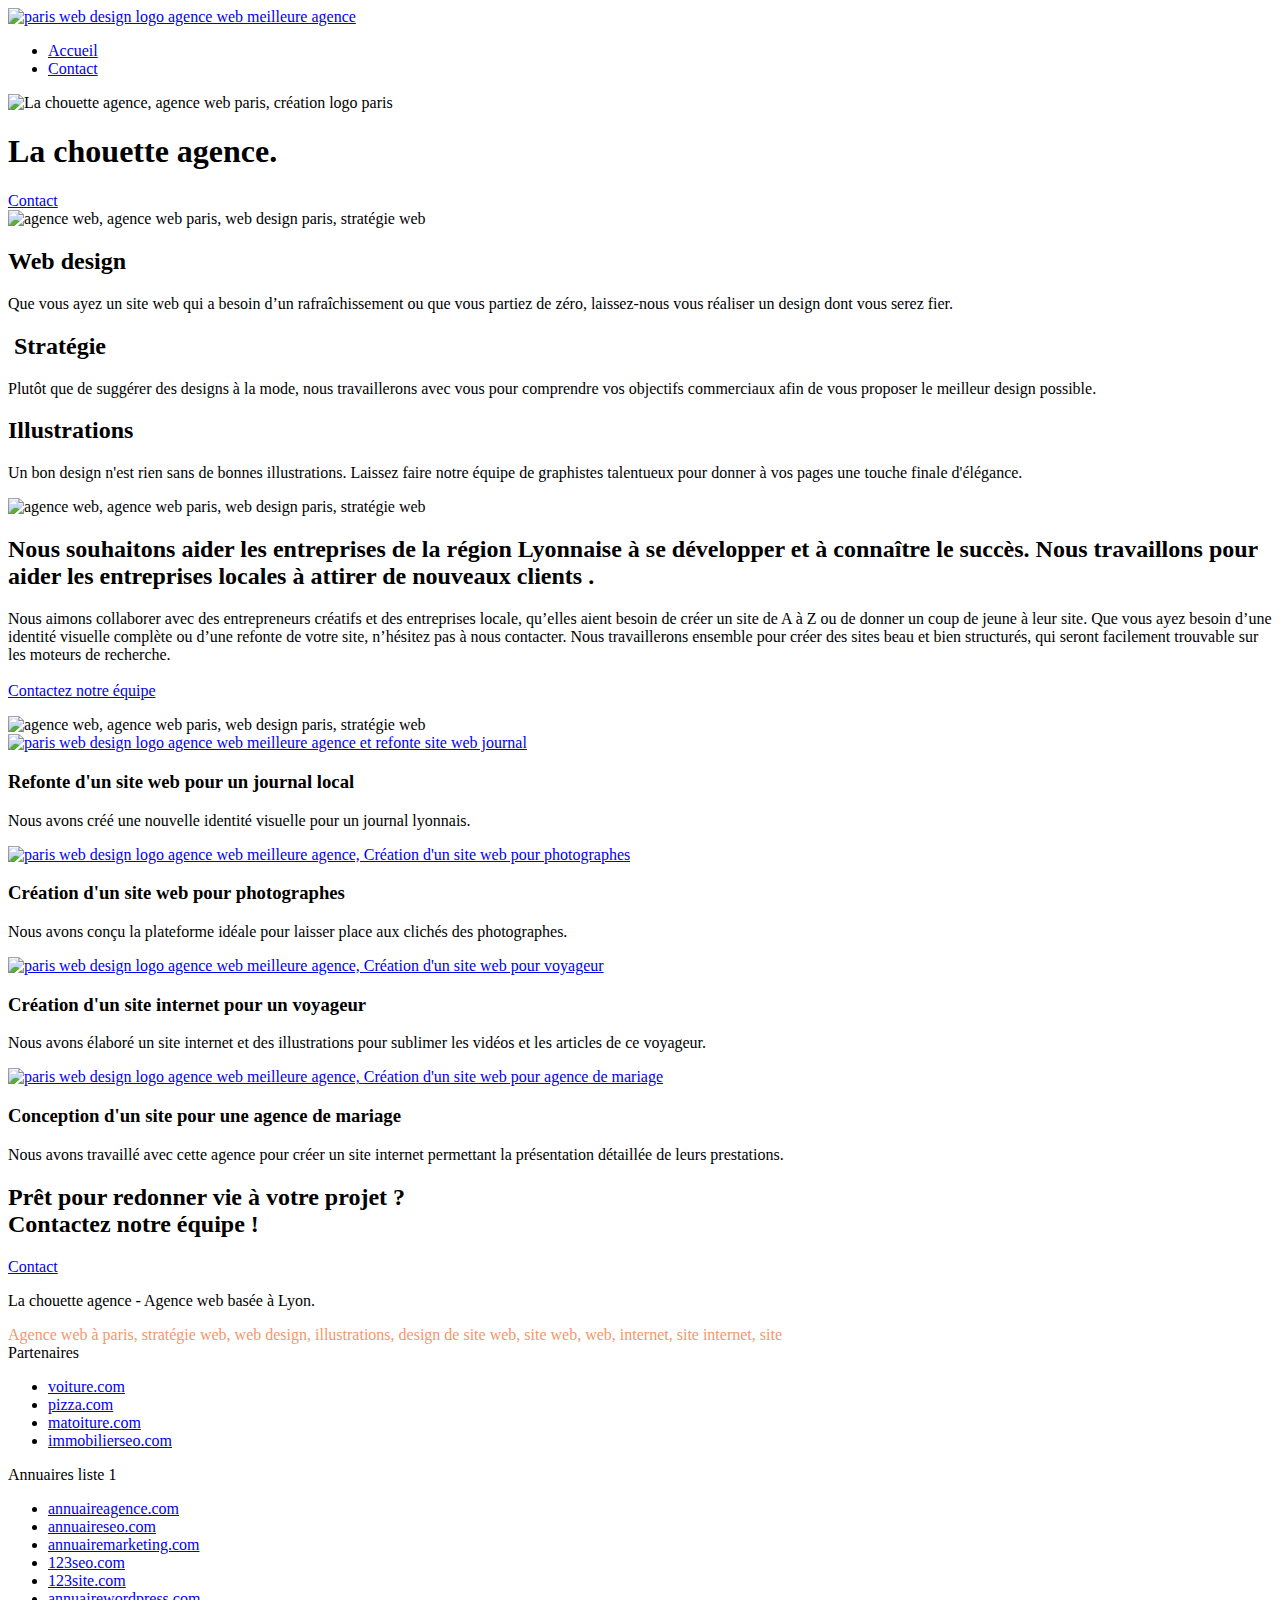
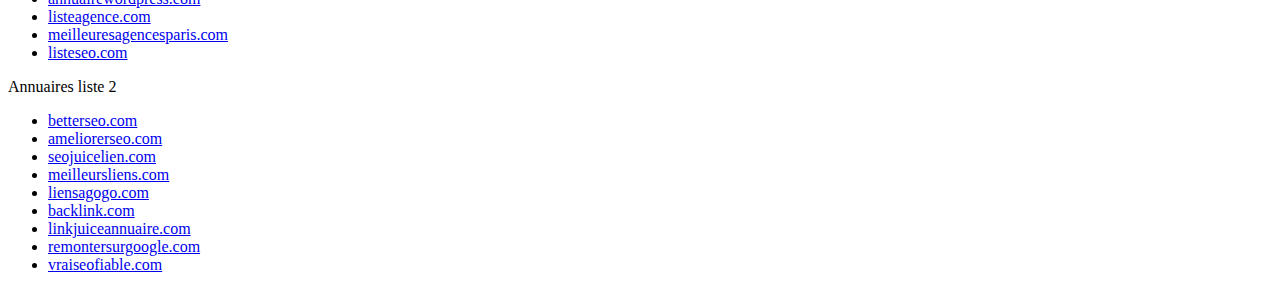
==== index.html @ d5a077a1 "script google anaytics" ====
<!doctype html>
<html lang="fr">
<head>
    <meta charset="utf-8">
	<meta name="keywords" content="seo, google, site web, site internet, agence design paris, agence design, agence design,agence design,agence design,agence design,agence design,agence design,agence design,agence design">
	<meta name="title" content="La chouette agence, le web design façon Lyonnaise">
	<meta name="description" content="Entreprises de la région Lyonnaise, nous vous aidons à vous développer et à connaître le succès.">
	<meta name="robots" content="index, follow">

	<meta name="viewport" content="width=device-width, initial-scale=1.0, viewport-fit=cover">
    <link rel="shortcut icon" type="image/png" href="favicon.jpg">
    
	<link rel="stylesheet" type="text/css" href="./css/bootstrap.css">
	<link rel="stylesheet" type="text/css" href="style.css">
	<link rel="stylesheet" type="text/css" href="./css/font-awesome.css">
	<link rel="stylesheet" type="text/css" href="./css/et-line.css">
	
    
	<script src="./js/jquery-2.1.0.js"></script>
	<script src="./js/bootstrap.js"></script>
	<script src="./js/blocs.js"></script>
	<script src="./js/jquery.touchSwipe.js" defer></script>
	<script src="./js/gmaps.js"></script>

    <title>La chouette agence !</title>

    
<!-- Analytics -->
 <!-- Global site tag (gtag.js) - Google Analytics -->
<script async src="https://www.googletagmanager.com/gtag/js?id=UA-168603801-2"></script>
<script>
  window.dataLayer = window.dataLayer || [];
  function gtag(){dataLayer.push(arguments);}
  gtag('js', new Date());

  gtag('config', 'UA-168603801-2');
</script>
<!-- Analytics END -->
    
</head>
<body>
<!-- Principal conteneur -->
<div class="page-container">
    
<!-- bloc-0 -->
<div class="bloc bgc-white l-bloc " id="bloc-0">
	<div class="container bloc-sm">

		<nav class="navbar row">
			<div class="navbar-header">
				
				<a class="navbar-brand" href="index.html"><img src="img/la-chouette-agence.png" alt="paris web design logo agence web meilleure agence" height="40" /></a>
				
			
			</div>
			<div class="collapse navbar-collapse navbar-1 special-dropdown-nav">
				<ul class="site-navigation nav navbar-nav">
					<li>
						<a href="index.html">Accueil</a>
					</li>
					
					<li>
						<a href="contact.html">Contact</a>
					</li>
				</ul>
			</div>
		</nav>
	</div>
</div>
<!-- bloc-0 END -->

<!-- bloc-1-presentation -->
<div class="bloc bgc-dark-slate-blue bg-banniere d-bloc bg-t-edge bloc-bg-texture texture-paper b-parallax" id="bloc-1-hero">
	<div class="container bloc-lg">
		<div class="row tight-width-whitespace">
			<div class="col-sm-12">
				<img src="img/logo.png" class="center-block image-resize-mode" width="100" alt="La chouette agence, agence web paris, création logo paris" />
				<h1 class="text-center hero-bloc-text tc-white ">
					La chouette agence.
				</h1>
				<div class="text-center">
					<a href="contact.html" class="btn btn-lg btn-clean btn-rd cta-hero btn-atomic-tangerine" id="cta-hero">Contact</a>
				</div>
			</div>
		</div>
	</div>
</div>
<!-- bloc-1-presentation END -->

<!-- bloc-2-services -->
<div class="bloc bgc-white l-bloc" id="bloc-2-services">
	<div class="container bloc-md">
		<div class="row">
			<div class="col-sm-12 text-center">
				<img alt="agence web, agence web paris, web design paris, stratégie web" src="img/title.png" />
			</div>
		</div>
		<div class="row voffset-lg med-width-whitespace">
			<div class="col-sm-4">
				<div class="text-center">
					<span class="et-icon-browser sm-shadow icon-dark-slate-blue icons icon-lg"></span>
				</div>
				<h2 class="mg-md text-center">
					Web design
				</h2>
				<p class="text-center ">
					Que vous ayez un site web qui a besoin d&rsquo;un rafraîchissement ou que vous partiez de zéro, laissez-nous vous réaliser un design dont vous serez fier.
				</p>
			</div>
			<div class="col-sm-4">
				<div class="text-center">
					<span class="et-icon-presentation sm-shadow icon-dark-slate-blue icons icon-lg"></span>
				</div>
				<h2 class="mg-md text-center">
					&nbsp;Stratégie
				</h2>
				<p class="text-center ">
					Plutôt que de suggérer des designs à la mode, nous travaillerons avec vous pour comprendre vos objectifs commerciaux afin de vous proposer le meilleur design possible.<br>
				</p>
			</div>
			<div class="col-sm-4">
				<div class="text-center">
					<span class="et-icon-edit sm-shadow icon-dark-slate-blue icons icon-lg"></span>
				</div>
				<h2 class="mg-md text-center">
					Illustrations
				</h2>
				<p class="text-center ">
					Un bon design n'est rien sans de bonnes illustrations. Laissez faire notre équipe de graphistes talentueux pour donner à vos pages une touche finale d'élégance.
				</p>
			</div>
		</div>
		<div class="row voffset-lg voffset">
			<div class="col-xs-12 col-md-8 col-md-offset-2 text-center">
				<img alt="agence web, agence web paris, web design paris, stratégie web" src="img/citation.png" />

			</div>
		</div>
	</div>
</div>
<!-- bloc-2-services END -->

<!-- bloc-3-what-i-do -->
<div class="bloc tc-white bgc-atomic-tangerine bg-presentation d-bloc bloc-bg-texture texture-paper b-parallax" id="bloc-3-what-i-do">
	<div class="container bloc-lg">
		<div class="row tight-width-whitespace black-background">
			<div class="col-sm-12">
				<h2 class="mg-md text-center tc-white">
					Nous souhaitons aider les entreprises de la région Lyonnaise à se développer et à connaître le succès. Nous travaillons pour aider les entreprises locales à attirer de nouveaux clients .<br>
				</h2>
				<p class="text-center white">
					Nous aimons collaborer avec des entrepreneurs créatifs et des entreprises locale, qu’elles aient besoin de créer un site de A à Z ou de donner un coup de jeune à leur site. Que vous ayez besoin d’une identité visuelle complète ou d’une refonte de votre site, n’hésitez pas à nous contacter. Nous travaillerons ensemble pour créer des sites beau et bien structurés, qui seront facilement trouvable sur les moteurs de recherche. <br><br><a class="ltc-white bold-link" href="contact.html">Contactez notre équipe</a><br>
				</p>
			</div>
		</div>
	</div>
</div>
<!-- bloc-3-what-i-do END -->

<!-- bloc-4-portfolio -->
<div class="bloc bgc-white bg-lines-h2-bg bg-repeat l-bloc" id="bloc-4-portfolio">
	<div class="container bloc-lg">
		<div class="row">
			<div class="col-sm-12 text-center">
				<img alt="agence web, agence web paris, web design paris, stratégie web" src="img/title2.png" />
			</div>
		</div>
		<div class="row tight-width-whitespace portfolio-row">
			<div class="col-sm-6">
				<a href="#" data-lightbox="img/1.jpg" data-gallery-id="gallery-1" data-caption="Refonte d'un site web pour un journal local" data-frame="snapshot-lb"><img src="img/1.jpg" alt="paris web design logo agence web meilleure agence et refonte site web journal" class="img-responsive portfolio-thumb" /></a>
				<h3 class="mg-md text-center">
					Refonte d'un site web pour un journal local
				</h3>
				<p class="text-center">
					Nous avons créé une nouvelle identité visuelle pour un journal lyonnais.
				</p>
			</div>
			<div class="col-sm-6">
				<a href="#" data-lightbox="img/2.jpg" data-gallery-id="gallery-1" data-caption="Création d'un site web pour photographes" data-frame="snapshot-lb"><img src="img/2.jpg" class="img-responsive portfolio-thumb" alt="paris web design logo agence web meilleure agence, Création d'un site web pour photographes" /></a>
				<h3 class="mg-md text-center">
					Création d'un site web pour photographes
				</h3>
				<p class="text-center">
					Nous avons conçu la plateforme idéale pour laisser place aux clichés des photographes.
				</p>
			</div>
		</div>
		<div class="row tight-width-whitespace portfolio-row">
			<div class="col-sm-6">
				<a href="#" data-lightbox="img/3.bmp" data-gallery-id="gallery-1" data-caption="Création d'un site internet pour un voyageur" data-frame="snapshot-lb"><img src="img/3.bmp" class="img-responsive portfolio-thumb" alt="paris web design logo agence web meilleure agence, Création d'un site web pour voyageur"/></a>
				<h3 class="mg-md text-center">
					Création d'un site internet pour un voyageur
				</h3>
				<p class="text-center">
					Nous avons élaboré un site internet et des illustrations pour sublimer les vidéos et les articles de ce voyageur.
				</p>
			</div>
			<div class="col-sm-6">
				<a href="#" data-lightbox="img/4.bmp" data-gallery-id="gallery-1" data-caption="Conception d'un site pour une agence de mariage" data-frame="snapshot-lb"><img src="img/4.bmp" class="img-responsive portfolio-thumb" alt="paris web design logo agence web meilleure agence, Création d'un site web pour agence de mariage" /></a>
				<h3 class="mg-md text-center">
					Conception d'un site pour une agence de mariage
				</h3>
				<p class="text-center">
					Nous avons travaillé avec cette agence pour créer un site internet permettant la présentation détaillée de leurs prestations.
				</p>
			</div>
		</div>
	</div>
</div>
<!-- bloc-4-portfolio END -->

<!-- bloc-5-cta -->
<div class="bloc bgc-dark-slate-blue bg-banniere d-bloc bloc-bg-texture texture-paper" id="bloc-5-cta">
	<div class="container bloc-lg">
		<div class="row">
			<h2 class="mg-md text-center tc-white">
				Prêt pour redonner vie à votre projet ?<br>Contactez notre équipe !
			</h2>
			<div class="col-sm-12 text-center">
				<a href="contact.html" class="btn btn-atomic-tangerine btn-clean btn-rd btn-lg cta-hero">Contact</a>
			</div>
		</div>
	</div>
</div>
<!-- bloc-5-cta END -->

<!-- Footer - bloc-8 -->
<div class="bloc bgc-atomic-tangerine d-bloc" id="bloc-8">
	<div class="container bloc-sm">
		<div class="row">
			<div class="col-sm-12">
				<p class="text-center white">
					La chouette agence - Agence web basée à Lyon.<br>
				</p>
				<div class="row row-no-gutters social">
					<div class="col-sm-3">
						<div class="text-center">
							<a class="social" href="https://twitter.com/"><span class="fa fa-twitter icon-md"></span></a>
						</div>
					</div>
					<div class="col-sm-3">
						<div class="text-center">
							<a class="social" href="https://www.facebook.com/"><span class="fa fa-facebook icon-md"></span></a>
						</div>
					</div>
					<div class="col-sm-3">
						<div class="text-center">
							<a class="social" href="https://dribbble.com/"><span class="fa fa-dribbble icon-md"></span></a>
						</div>
					</div>
					<div class="col-sm-3">
						<div class="text-center">
							<a class="social" href="https://www.instagram.com/?hl=fr"><span class="fa fa-instagram icon-md"></span></a>
						</div>
					</div>
					<div class="keywords" style="color:#F3976C;">Agence web à paris, stratégie web, web design, illustrations, design de site web, site web, web, internet, site internet, site</div>
				</div>
				<div class="row">
					<div class="col-sm-4">
						Partenaires
							<ul>
								<li><a href="voiture.com">voiture.com</a></li>
								<li><a href="pizza.com">pizza.com</a></li>
								<li><a href="matoiture.com">matoiture.com</a></li>
								<li><a href="immobilierseo.com">immobilierseo.com</a></li>
							</ul>		
					</div>
					<div class="col-sm-4">
						Annuaires liste 1
						<ul>
							<li><a href="annuaireagence.com">annuaireagence.com</a></li>
							<li><a href="annuaireseo.com">annuaireseo.com</a></li>
							<li><a href="annuairemarketing.com">annuairemarketing.com</a></li>
							<li><a href="123seoture.com">123seo.com</a></li>
							<li><a href="123site.com">123site.com</a></li>
							<li><a href="annuairewordpress.com">annuairewordpress.com</a></li>
							<li><a href="listeagence.com">listeagence.com</a></li>
							<li><a href="meilleuresagencesparis.com">meilleuresagencesparis.com</a></li>
							<li><a href="listeseo.com">listeseo.com</a></li>
						</ul>
					</div>
					<div class="col-sm-4">
						Annuaires liste 2
						<ul>
							<li><a href="betterseo.com">betterseo.com</a></li>
							<li><a href="ameliorerseo.com">ameliorerseo.com</a></li>
							<li><a href="seojuicelien.com">seojuicelien.com</a></li>
							<li><a href="meilleursliens.com">meilleursliens.com</a></li>
							<li><a href="liensagogo.com">liensagogo.com</a></li>
							<li><a href="backlink.com">backlink.com</a></li>
							<li><a href="linkjuiceannuaire.com">linkjuiceannuaire.com</a></li>
							<li><a href="remontersurgoogle.com">remontersurgoogle.com</a></li>
							<li><a href="vraiseofiable.com">vraiseofiable.com</a></li>
						</ul>
					</div>
				</div>
			</div>
		</div>
	</div>
</div>
<!-- Footer - bloc-8 END -->

</div>
<!-- Principal conteneur END -->
    

</body>
</html>
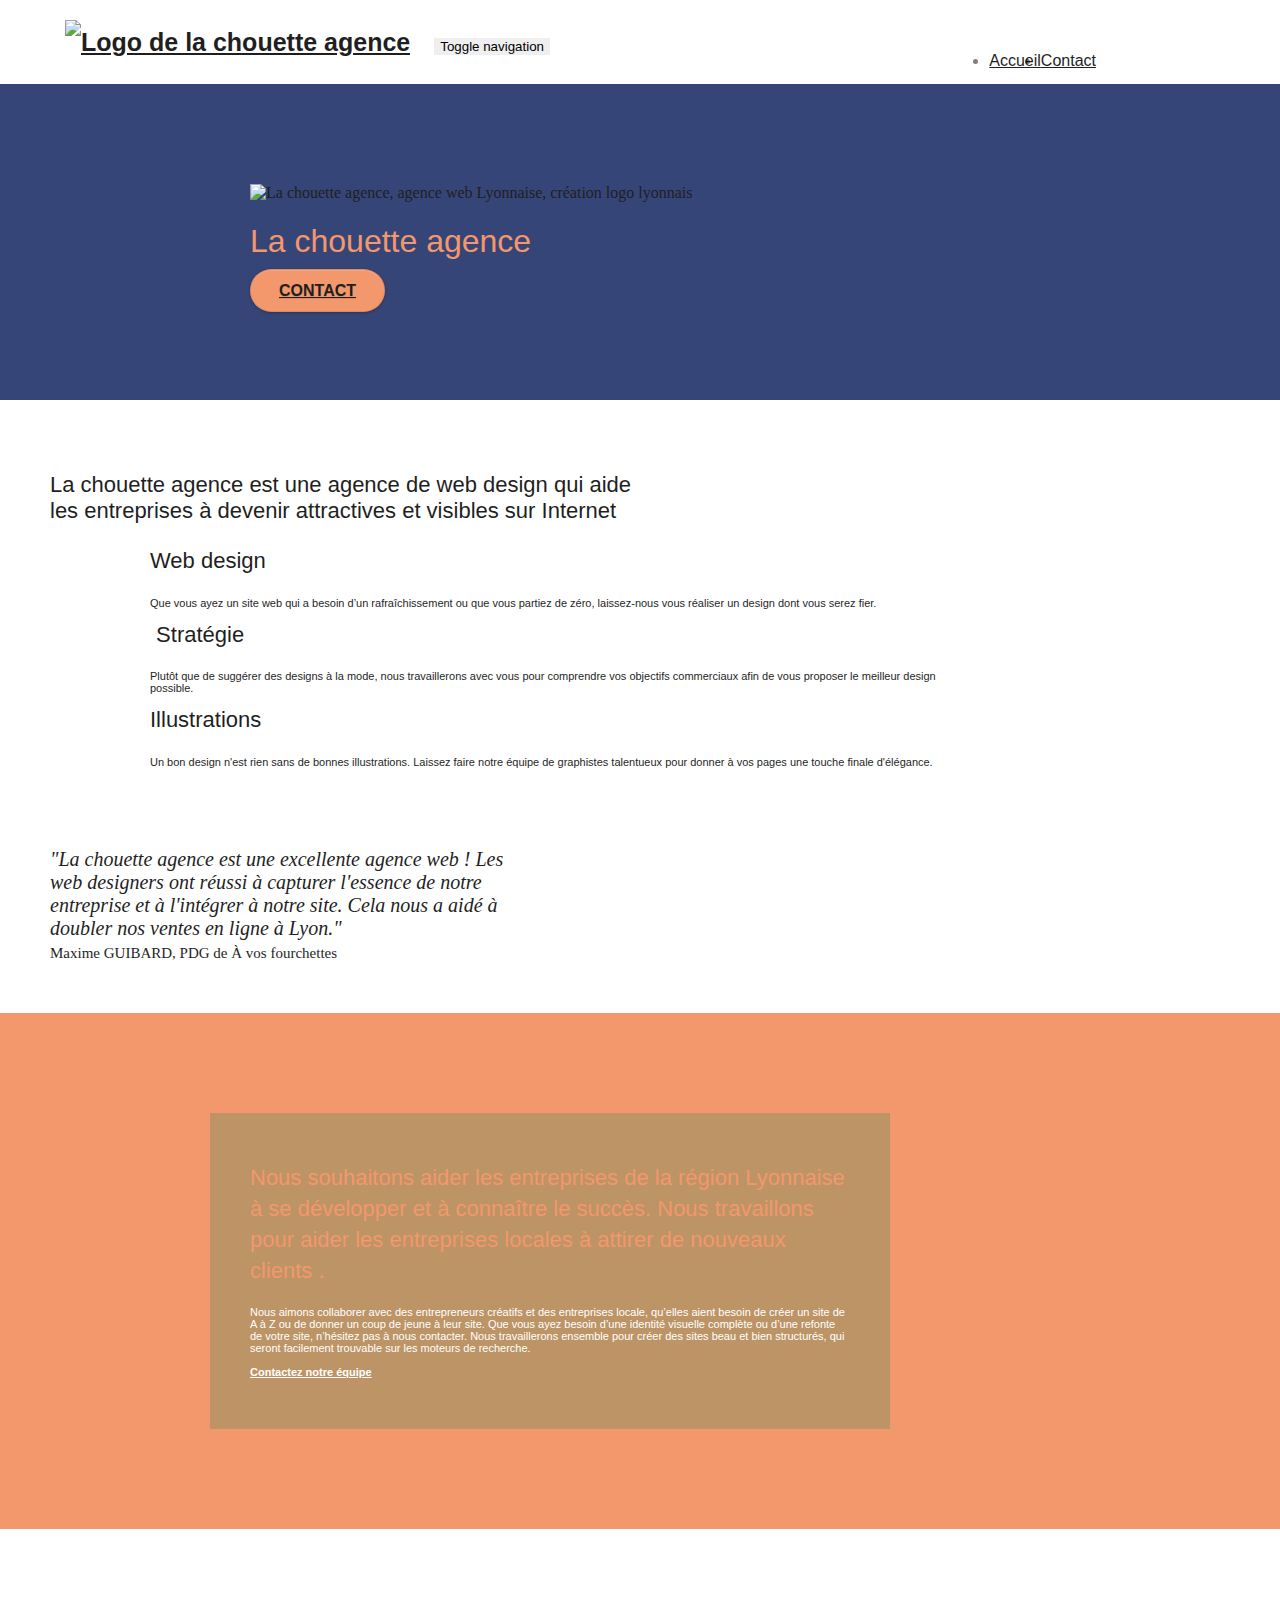
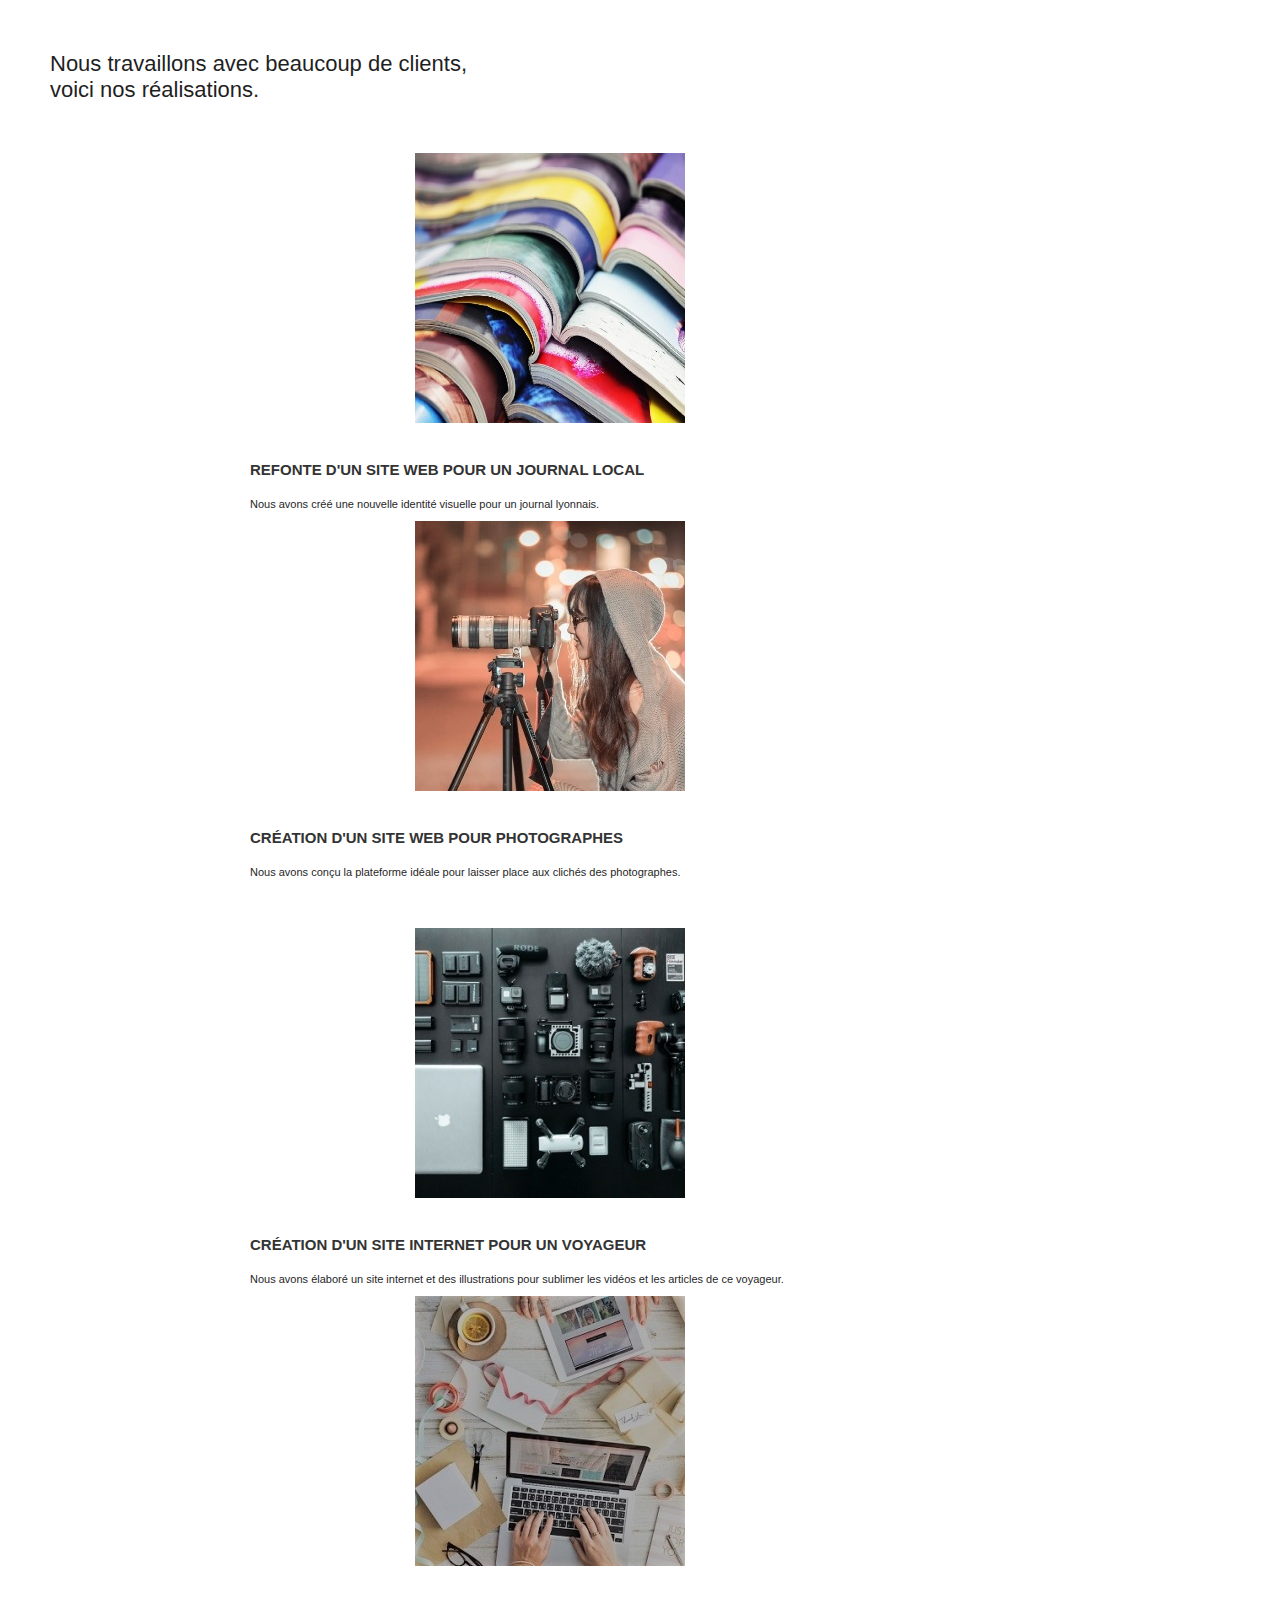
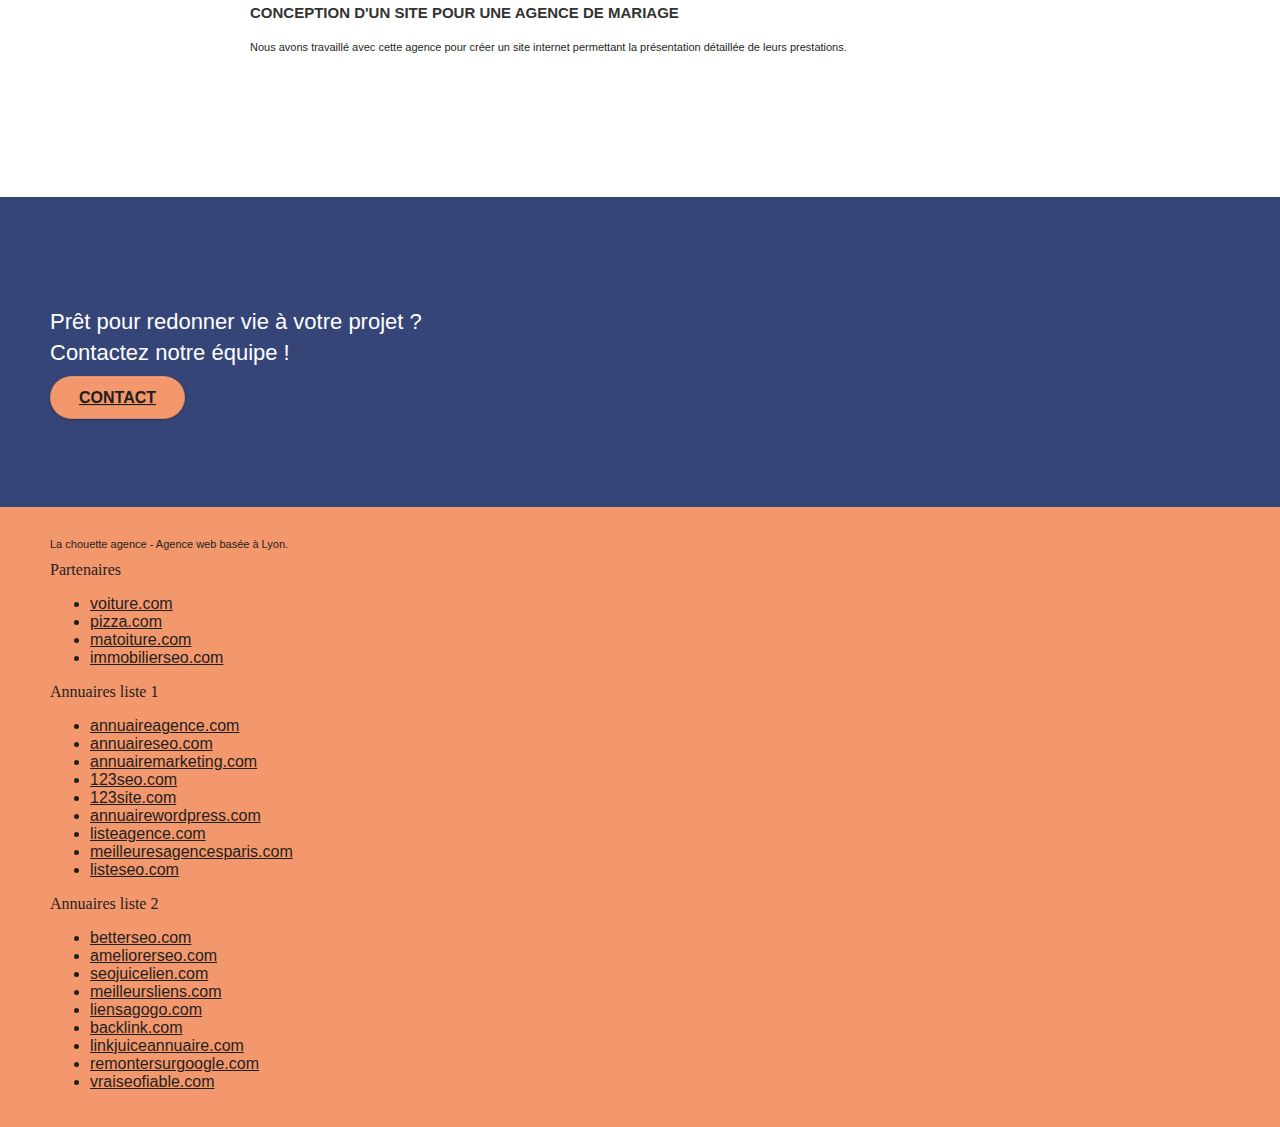
==== commit 2a413e1a: "img-error validator" ====
--- a/index.html
+++ b/index.html
@@ -6,7 +6,6 @@
 	<meta name="title" content="La chouette agence, le web design façon Lyonnaise">
 	<meta name="description" content="Entreprises de la région Lyonnaise, nous vous aidons à vous développer et à connaître le succès.">
 	<meta name="robots" content="index, follow">
-
 	<meta name="viewport" content="width=device-width, initial-scale=1.0, viewport-fit=cover">
     <link rel="shortcut icon" type="image/png" href="favicon.jpg">
     
@@ -15,14 +14,7 @@
 	<link rel="stylesheet" type="text/css" href="./css/font-awesome.css">
 	<link rel="stylesheet" type="text/css" href="./css/et-line.css">
 	
-    
-	<script src="./js/jquery-2.1.0.js"></script>
-	<script src="./js/bootstrap.js"></script>
-	<script src="./js/blocs.js"></script>
-	<script src="./js/jquery.touchSwipe.js" defer></script>
-	<script src="./js/gmaps.js"></script>
-
-    <title>La chouette agence !</title>
+	<title>La chouette agence !</title>
 
     
 <!-- Analytics -->
@@ -49,9 +41,11 @@
 		<nav class="navbar row">
 			<div class="navbar-header">
 				
-				<a class="navbar-brand" href="index.html"><img src="img/la-chouette-agence.png" alt="paris web design logo agence web meilleure agence" height="40" /></a>
+				<a class="navbar-brand" href="index.html"><img src="img/la-chouette-agence.png" alt="Logo de la chouette agence" height="40" /></a>
 				
-			
+				<button id="nav-toggle" type="button" class="ui-navbar-toggle navbar-toggle" data-toggle="collapse" data-target=".navbar-1">
+					<span class="sr-only">Toggle navigation</span><span class="icon-bar"></span><span class="icon-bar"></span><span class="icon-bar"></span>
+				</button>
 			</div>
 			<div class="collapse navbar-collapse navbar-1 special-dropdown-nav">
 				<ul class="site-navigation nav navbar-nav">
@@ -74,9 +68,9 @@
 	<div class="container bloc-lg">
 		<div class="row tight-width-whitespace">
 			<div class="col-sm-12">
-				<img src="img/logo.png" class="center-block image-resize-mode" width="100" alt="La chouette agence, agence web paris, création logo paris" />
+				<img src="img/logo.png" class="center-block image-resize-mode" width="100" alt="La chouette agence, agence web Lyonnaise, création logo lyonnais" />
 				<h1 class="text-center hero-bloc-text tc-white ">
-					La chouette agence.
+					La chouette agence
 				</h1>
 				<div class="text-center">
 					<a href="contact.html" class="btn btn-lg btn-clean btn-rd cta-hero btn-atomic-tangerine" id="cta-hero">Contact</a>
@@ -92,7 +86,7 @@
 	<div class="container bloc-md">
 		<div class="row">
 			<div class="col-sm-12 text-center">
-				<img alt="agence web, agence web paris, web design paris, stratégie web" src="img/title.png" />
+				<p id="first-paragraph">La chouette agence est une agence de web design qui aide<br> les entreprises à devenir attractives et visibles sur Internet</p>
 			</div>
 		</div>
 		<div class="row voffset-lg med-width-whitespace">
@@ -132,8 +126,7 @@
 		</div>
 		<div class="row voffset-lg voffset">
 			<div class="col-xs-12 col-md-8 col-md-offset-2 text-center">
-				<img alt="agence web, agence web paris, web design paris, stratégie web" src="img/citation.png" />
-
+				<cite>"La chouette agence est une excellente agence web ! Les<br>web designers ont réussi à capturer l'essence de notre<br>entreprise et à l'intégrer à notre site. Cela nous a aidé à<br>doubler nos ventes en ligne à Lyon."<br><span id="client">Maxime GUIBARD, PDG de À vos fourchettes</span></cite>
 			</div>
 		</div>
 	</div>
@@ -162,12 +155,12 @@
 	<div class="container bloc-lg">
 		<div class="row">
 			<div class="col-sm-12 text-center">
-				<img alt="agence web, agence web paris, web design paris, stratégie web" src="img/title2.png" />
+				<p id="portfolio-title">Nous travaillons avec beaucoup de clients,<br>voici nos réalisations.</p>
 			</div>
 		</div>
 		<div class="row tight-width-whitespace portfolio-row">
 			<div class="col-sm-6">
-				<a href="#" data-lightbox="img/1.jpg" data-gallery-id="gallery-1" data-caption="Refonte d'un site web pour un journal local" data-frame="snapshot-lb"><img src="img/1.jpg" alt="paris web design logo agence web meilleure agence et refonte site web journal" class="img-responsive portfolio-thumb" /></a>
+				<a href="#" data-lightbox="img/1.jpg" data-gallery-id="gallery-1" data-caption="Refonte d'un site web pour un journal local" data-frame="snapshot-lb"><img src="img/1.jpg" alt="Lyon web design, logo, agence web, meilleure agence et refonte site web journal" class="img-responsive portfolio-thumb" /></a>
 				<h3 class="mg-md text-center">
 					Refonte d'un site web pour un journal local
 				</h3>
@@ -176,7 +169,7 @@
 				</p>
 			</div>
 			<div class="col-sm-6">
-				<a href="#" data-lightbox="img/2.jpg" data-gallery-id="gallery-1" data-caption="Création d'un site web pour photographes" data-frame="snapshot-lb"><img src="img/2.jpg" class="img-responsive portfolio-thumb" alt="paris web design logo agence web meilleure agence, Création d'un site web pour photographes" /></a>
+				<a href="#" data-lightbox="img/2.jpg" data-gallery-id="gallery-1" data-caption="Création d'un site web pour photographes" data-frame="snapshot-lb"><img src="img/2.jpg" class="img-responsive portfolio-thumb" alt="Lyon web design, logo, agence web, meilleure agence, Création d'un site web pour photographes" /></a>
 				<h3 class="mg-md text-center">
 					Création d'un site web pour photographes
 				</h3>
@@ -187,7 +180,7 @@
 		</div>
 		<div class="row tight-width-whitespace portfolio-row">
 			<div class="col-sm-6">
-				<a href="#" data-lightbox="img/3.bmp" data-gallery-id="gallery-1" data-caption="Création d'un site internet pour un voyageur" data-frame="snapshot-lb"><img src="img/3.bmp" class="img-responsive portfolio-thumb" alt="paris web design logo agence web meilleure agence, Création d'un site web pour voyageur"/></a>
+				<a href="#" data-lightbox="img/3.jpg" data-gallery-id="gallery-1" data-caption="Création d'un site internet pour un voyageur" data-frame="snapshot-lb"><img src="img/3.jpg" class="img-responsive portfolio-thumb" alt="Lyon web design, logo, agence web, meilleure agence, Création d'un site web pour voyageur"/></a>
 				<h3 class="mg-md text-center">
 					Création d'un site internet pour un voyageur
 				</h3>
@@ -196,7 +189,7 @@
 				</p>
 			</div>
 			<div class="col-sm-6">
-				<a href="#" data-lightbox="img/4.bmp" data-gallery-id="gallery-1" data-caption="Conception d'un site pour une agence de mariage" data-frame="snapshot-lb"><img src="img/4.bmp" class="img-responsive portfolio-thumb" alt="paris web design logo agence web meilleure agence, Création d'un site web pour agence de mariage" /></a>
+				<a href="#" data-lightbox="img/4.jpg" data-gallery-id="gallery-1" data-caption="Conception d'un site pour une agence de mariage" data-frame="snapshot-lb"><img src="img/4.jpg" class="img-responsive portfolio-thumb" alt="Lyon web design, logo, agence web, meilleure agence, Création d'un site web pour agence de mariage" /></a>
 				<h3 class="mg-md text-center">
 					Conception d'un site pour une agence de mariage
 				</h3>
@@ -213,7 +206,7 @@
 <div class="bloc bgc-dark-slate-blue bg-banniere d-bloc bloc-bg-texture texture-paper" id="bloc-5-cta">
 	<div class="container bloc-lg">
 		<div class="row">
-			<h2 class="mg-md text-center tc-white">
+			<h2 class="mg-md text-center ltc-white">
 				Prêt pour redonner vie à votre projet ?<br>Contactez notre équipe !
 			</h2>
 			<div class="col-sm-12 text-center">
@@ -229,7 +222,7 @@
 	<div class="container bloc-sm">
 		<div class="row">
 			<div class="col-sm-12">
-				<p class="text-center white">
+				<p class="text-center grey">
 					La chouette agence - Agence web basée à Lyon.<br>
 				</p>
 				<div class="row row-no-gutters social">
@@ -253,7 +246,7 @@
 							<a class="social" href="https://www.instagram.com/?hl=fr"><span class="fa fa-instagram icon-md"></span></a>
 						</div>
 					</div>
-					<div class="keywords" style="color:#F3976C;">Agence web à paris, stratégie web, web design, illustrations, design de site web, site web, web, internet, site internet, site</div>
+					
 				</div>
 				<div class="row">
 					<div class="col-sm-4">
@@ -302,7 +295,12 @@
 
 </div>
 <!-- Principal conteneur END -->
-    
+ 
+<script src="./js/jquery-2.1.0.min.js"></script>
+<script src="./js/bootstrap.min.js"></script>
+<script src="./js/blocs.min.js"></script>
+<script src="./js/jquery.touchSwipe.min.js" defer></script>
+<script src="./js/gmaps.min.js"></script>
 
 </body>
 </html>
--- a/style.css
+++ b/style.css
@@ -0,0 +1,1061 @@
+body {
+    margin: 0;
+    padding: 0;
+    background: #FFF;
+    overflow-x: hidden;
+    -webkit-font-smoothing: antialiased;
+    -moz-osx-font-smoothing: grayscale;
+}
+
+a,
+button {
+    transition: all .3s ease-in-out;
+    outline: none!important;
+}
+
+a:hover {
+    text-decoration: none;
+    cursor: pointer;
+}
+
+#page-loading-blocs-notifaction {
+    position: fixed;
+    top: 0;
+    bottom: 0;
+    width: 100%;
+    z-index: 100000;
+    background: #FFFFFF url("img/pageload-spinner.gif") no-repeat center center;
+}
+
+.bloc {
+    width: 100%;
+    clear: both;
+    background: 50% 50% no-repeat;
+    padding: 0 50px;
+    -webkit-background-size: cover;
+    -moz-background-size: cover;
+    -o-background-size: cover;
+    background-size: cover;
+    position: relative;
+}
+
+.bloc .container {
+    padding-left: 0;
+    padding-right: 0;
+}
+
+.bloc-lg {
+    padding: 100px 50px;
+}
+
+.bloc-md {
+    padding: 50px;
+}
+
+.bloc-sm {
+    padding: 20px 50px;
+}
+
+.bg-center,
+.bg-l-edge,
+.bg-r-edge,
+.bg-t-edge,
+.bg-b-edge,
+.bg-tl-edge,
+.bg-bl-edge,
+.bg-tr-edge,
+.bg-br-edge,
+.bg-repeat {
+    -webkit-background-size: auto!important;
+    -moz-background-size: auto!important;
+    -o-background-size: auto!important;
+    background-size: auto!important;
+}
+
+.bg-repeat {
+    background: repeat;
+}
+
+.bg-t-edge {
+    background: top no-repeat;
+}
+
+.bloc-bg-texture::before {
+    content: "";
+    background-size: 2px 2px;
+    position: absolute;
+    top: 0;
+    bottom: 0;
+    left: 0;
+    right: 0;
+}
+
+.texture-paper::before {
+    background: url("img/texture-paper.png");
+    background-size: 280px 280px;
+}
+
+.b-parallax {
+    background-attachment: fixed;
+}
+
+.d-bloc {
+    color: #1F1F1F;
+}
+
+.d-bloc button:hover {
+    color: rgba(255, 255, 255, .9);
+}
+
+.d-bloc .icon-round,
+.d-bloc .icon-square,
+.d-bloc .icon-rounded,
+.d-bloc .icon-semi-rounded-a,
+.d-bloc .icon-semi-rounded-b {
+    border-color: rgba(255, 255, 255, .9);
+}
+
+.d-bloc .divider-h span {
+    border-color: rgba(255, 255, 255, .2);
+}
+
+.d-bloc .a-btn,
+.d-bloc .navbar a,
+.d-bloc .navbar-brand,
+.d-bloc a .icon-sm,
+.d-bloc a .icon-md,
+.d-bloc a .icon-lg,
+.d-bloc a .icon-xl,
+.d-bloc h1 a,
+.d-bloc h2 a,
+.d-bloc h3 a,
+.d-bloc h4 a,
+.d-bloc h5 a,
+.d-bloc h6 a,
+.d-bloc p a {
+    color: #1F1F1F;
+}
+
+.d-bloc .a-btn:hover,
+.d-bloc .navbar a:hover,
+.d-bloc .navbar-brand:hover,
+.d-bloc a:hover .icon-sm,
+.d-bloc a:hover .icon-md,
+.d-bloc a:hover .icon-lg,
+.d-bloc a:hover .icon-xl,
+.d-bloc h1 a:hover,
+.d-bloc h2 a:hover,
+.d-bloc h3 a:hover,
+.d-bloc h4 a:hover,
+.d-bloc h5 a:hover,
+.d-bloc h6 a:hover,
+.d-bloc p a:hover {
+    color: rgba(255, 255, 255, 1);
+}
+
+.d-bloc .navbar-toggle .icon-bar {
+    background: rgba(255, 255, 255, 1);
+}
+
+.d-bloc .btn-wire,
+.d-bloc .btn-wire:hover {
+    color: rgba(255, 255, 255, 1);
+    border-color: rgba(255, 255, 255, 1);
+}
+
+.d-bloc .panel {
+    color: rgba(0, 0, 0, .5);
+}
+
+.d-bloc .panel button:hover {
+    color: rgba(0, 0, 0, .7);
+}
+
+.d-bloc .panel icon {
+    border-color: rgba(0, 0, 0, .7);
+}
+
+.d-bloc .panel .divider-h span {
+    border-color: rgba(0, 0, 0, .1);
+}
+
+.d-bloc .panel .a-btn {
+    color: rgba(0, 0, 0, .6);
+}
+
+.d-bloc .panel .a-btn:hover {
+    color: rgba(0, 0, 0, 1);
+}
+
+.d-bloc .panel .btn-wire,
+.d-bloc .panel .btn-wire:hover {
+    color: rgba(0, 0, 0, .7);
+    border-color: rgba(0, 0, 0, .3);
+}
+
+.d-bloc .panel,
+.l-bloc {
+    color: rgba(0, 0, 0, .5);
+}
+
+.d-bloc .panel button:hover,
+.l-bloc button:hover {
+    color: rgba(0, 0, 0, .7);
+}
+
+.l-bloc .icon-round,
+.l-bloc .icon-square,
+.l-bloc .icon-rounded,
+.l-bloc .icon-semi-rounded-a,
+.l-bloc .icon-semi-rounded-b {
+    border-color: rgba(0, 0, 0, .7);
+}
+
+.d-bloc .panel .divider-h span,
+.l-bloc .divider-h span {
+    border-color: rgba(0, 0, 0, .1);
+}
+
+.d-bloc .panel .a-btn,
+.l-bloc .a-btn,
+.l-bloc .navbar a,
+.l-bloc .navbar-brand,
+.l-bloc a .icon-sm,
+.l-bloc a .icon-md,
+.l-bloc a .icon-lg,
+.l-bloc a .icon-xl,
+.l-bloc h1 a,
+.l-bloc h2 a,
+.l-bloc h3 a,
+.l-bloc h4 a,
+.l-bloc h5 a,
+.l-bloc h6 a,
+.l-bloc p a {
+    color: rgba(0, 0, 0, .6);
+}
+
+.d-bloc .panel .a-btn:hover,
+.l-bloc .a-btn:hover,
+.l-bloc .navbar a:hover,
+.l-bloc .navbar-brand:hover,
+.l-bloc a:hover .icon-sm,
+.l-bloc a:hover .icon-md,
+.l-bloc a:hover .icon-lg,
+.l-bloc a:hover .icon-xl,
+.l-bloc h1 a:hover,
+.l-bloc h2 a:hover,
+.l-bloc h3 a:hover,
+.l-bloc h4 a:hover,
+.l-bloc h5 a:hover,
+.l-bloc h6 a:hover,
+.l-bloc p a:hover {
+    color: rgba(0, 0, 0, 1);
+}
+
+.l-bloc .navbar-toggle .icon-bar {
+    color: rgba(0, 0, 0, .6);
+}
+
+.d-bloc .panel .btn-wire,
+.d-bloc .panel .btn-wire:hover,
+.l-bloc .btn-wire,
+.l-bloc .btn-wire:hover {
+    color: rgba(0, 0, 0, .7);
+    border-color: rgba(0, 0, 0, .3);
+}
+#first-paragraph, #portfolio-title {
+    font-size:22px;   
+ }
+ cite {
+    font-size:20px;
+    font-style : italic;
+    color:#1F1F1F;    
+ }
+ #client {
+     font-size: 15px;
+     font-style: normal;
+     color:#1F1F1F;  
+ }
+
+
+.voffset {
+    margin-top: 30px;
+}
+
+.voffset-lg {
+    margin-top: 80px;
+}
+
+.row-no-gutters {
+    margin-right: 0;
+    margin-left: 0;
+ 
+}
+
+.row.row-no-gutters > [class^="col-"],
+.row.row-no-gutters > [class*=" col-"] {
+    padding-right: 0;
+    padding-left: 0;
+}
+
+#bloc-1-hero h1 {
+    font-size: 32px;
+}
+
+.navbar {
+    margin-bottom: 0;
+    z-index: 1;
+}
+
+.navbar-brand {
+    height: auto;
+    padding: 3px 15px;
+    font-size: 25px;
+    font-weight: normal;
+    font-weight: 600;
+    line-height: 44px;
+}
+
+.navbar-brand img {
+    max-height: 200px;
+    margin: 0 5px 0 0;
+    display: inline;
+}
+
+.navbar-brand img[src$=svg] {
+    min-width: 100px;
+}
+
+.nav-center .navbar-brand img {
+    margin: 0;
+}
+
+.navbar .nav {
+    padding-top: 2px;
+    margin-right: -16px;
+    float: right;
+    z-index: 1;
+}
+
+.nav > li {
+    float: left;
+    margin-top: 4px;
+    font-size: 16px;
+}
+
+.navbar-nav .open .dropdown-menu > li > a {
+    text-align: inherit;
+}
+
+.nav > li a:hover,
+.nav > li a:focus {
+    background: transparent;
+}
+
+.navbar-toggle {
+    margin: 10px 10px 0 0;
+    border: 0px;
+}
+
+.navbar-toggle:hover {
+    background: transparent!important;
+}
+
+
+
+.nav-invert .navbar .nav {
+    float: left;
+}
+
+.nav-invert .navbar-header,
+.nav-invert .navbar-brand {
+    float: right;
+    position: relative;
+    z-index: 2;
+}
+
+@media (min-width: 768px) {
+    .site-navigation {
+        position: absolute;
+        top: 50%;
+        right: 300px;
+        transform: translate(0, -50%);
+        -webkit-transform: translateY(-50%);
+    }
+    .nav > li .dropdown-menu a,
+    .nav > li .dropdown-menu a:hover {
+        color: #484848;
+    }
+    .nav-invert .site-navigation {
+        left: 0;
+        right: 0;
+    }
+    .nav-center {
+        text-align: center;
+    }
+    .nav-center .navbar-header {
+        width: 100%;
+    }
+    .nav-center .navbar-header,
+    .nav-center .navbar-brand,
+    .nav-center .nav > li {
+        float: none;
+        display: inline-block;
+    }
+    .nav-center .site-navigation {
+        position: relative;
+        width: 100%;
+        right: 0;
+        margin-right: 0px;
+        margin-top: 20px;
+    }
+    .nav-center.mini-nav .navbar-toggle {
+        float: none;
+        margin: 10px auto 0;
+    }
+}
+
+.nav > li > .dropdown a {
+    background: none!important;
+    display: block;
+    padding: 14px 15px;
+}
+
+nav .caret {
+    margin: 0 5px;
+}
+
+.dropdown-menu .dropdown-menu {
+    top: -8px;
+    left: 100%;
+}
+
+.dropdown-menu .dropmenu-flow-right {
+    top: 100%;
+    left: 0;
+    margin-left: -1px;
+    border-top-left-radius: 0;
+    border-top-right-radius: 0;
+}
+
+.dropdown-menu .dropdown span {
+    border: 4px solid black;
+    border-top-color: transparent;
+    border-right-color: transparent;
+    border-bottom-color: transparent;
+    margin: 6px -5px 0 0!important;
+    float: right;
+}
+
+.mg-md {
+    margin-top: 10px;
+    margin-bottom: 20px;
+}
+
+.mg-lg {
+    margin-top: 10px;
+    margin-bottom: 40px;
+}
+
+.btn {
+    margin: 0 5px 5px 0;
+}
+
+.btn.pull-right {
+    margin: 0 0 5px 5px;
+}
+
+.btn-d,
+.btn-d:hover,
+.btn-d:focus {
+    color: #FFF;
+    background: rgba(0, 0, 0, .3);
+}
+
+button {
+    outline: none!important;
+}
+
+.btn-rd {
+    border-radius: 40px;
+}
+
+.btn-clean {
+    border: 1px solid rgba(0, 0, 0, .08);
+    border-bottom-color: rgba(0, 0, 0, .1);
+    text-shadow: 0 1px 0 rgba(0, 0, 1, .1);
+    box-shadow: 0 1px 3px rgba(0, 0, 1, .25), inset 0 1px 0 0 rgba(255, 255, 255, .15);
+}
+
+.icon-md {
+    font-size: 30px!important;
+}
+
+.icon-lg {
+    font-size: 60px!important;
+}
+
+.sm-shadow {
+    text-shadow: 0 1px 2px rgba(0, 0, 0, .3);
+}
+
+.panel-sq,
+.panel-sq .panel-heading,
+.panel-sq .panel-footer {
+    border-radius: 0;
+}
+
+.panel-rd {
+    border-radius: 30px;
+}
+
+.panel-rd .panel-heading {
+    border-radius: 29px 29px 0 0;
+}
+
+.panel-rd .panel-footer {
+    border-radius: 0 0 29px 29px;
+}
+
+.form-control {
+    border-color: rgba(0, 0, 0, .1);
+    box-shadow: none;
+}
+
+.scrollToTop {
+    width: 40px;
+    height: 40px;
+    position: fixed;
+    bottom: 20px;
+    right: 20px;
+    opacity: 0;
+    z-index: 500;
+    transition: all .3s ease-in-out;
+}
+
+.scrollToTop span {
+    margin-top: 6px;
+}
+
+.showScrollTop {
+    font-size: 14px;
+    opacity: 1;
+}
+
+a[data-lightbox] {
+    position: relative;
+    display: block;
+    text-align: center;
+}
+
+a[data-lightbox]:hover::before {
+    content: "+";
+    font-family: "HelveticaNeue-Light", "Helvetica Neue Light", "Helvetica Neue", Helvetica, Arial;
+    font-size: 32px;
+    width: 50px;
+    height: 50px;
+    margin-left: -25px;
+    border-radius: 50%;
+    background: rgba(0, 0, 0, .6);
+    color: #FFF;
+    font-weight: 100;
+    z-index: 1;
+    position: absolute;
+    top: 50%;
+    transform: translateY(-50%);
+    -webkit-transform: translateY(-50%);
+}
+
+a[data-lightbox]:hover img {
+    opacity: 0.6;
+    -webkit-animation-fill-mode: none;
+    animation-fill-mode: none;
+}
+
+#lightbox-modal {
+    display: flex;
+    align-items: center;
+}
+
+#lightbox-modal .modal-dialog {
+    width: 90%;
+    max-width: 900px;
+    margin: 0 auto 0;
+}
+
+#lightbox-modal .modal-dialog img {
+    max-height: 90vh;
+    margin: 0 auto;
+}
+
+.lightbox-caption {
+    padding: 20px;
+    color: #FFF;
+    background: rgba(0, 0, 0, .5);
+    position: absolute;
+    left: 15px;
+    right: 15px;
+    bottom: 5px;
+}
+
+.close-lightbox {
+    color: #FFF;
+    font-size: 30px;
+    position: absolute;
+    top: 20px;
+    right: 20px;
+    z-index: 20;
+    background: rgba(0, 0, 0, .5);
+    border: none;
+    line-height: 30px;
+    padding: 0 9px 5px;
+    opacity: 0.3;
+}
+
+.close-lightbox:hover,
+.next-lightbox:hover,
+.prev-lightbox:hover {
+    opacity: 1.0;
+    color: #FFF;
+}
+
+.next-lightbox,
+.prev-lightbox {
+    font-size: 20px;
+    color: rgba(255, 255, 255, .9);
+    background: rgba(0, 0, 0, .5);
+    transition: all .2s ease-in-out;
+    position: absolute;
+    top: 45%;
+    z-index: 1;
+    opacity: 0.4;
+}
+
+.next-lightbox {
+    padding: 6px 8px 1px 13px;
+    right: 25px;
+}
+
+.prev-lightbox {
+    padding: 6px 13px 1px 10px;
+    left: 25px;
+}
+
+.snapshot-lb .modal-body {
+    padding-bottom: 45px;
+}
+
+.snapshot-lb .lightbox-caption {
+    padding: 0;
+    color: rgba(0, 0, 0, .5);
+    background: none;
+}
+
+h1,
+h2,
+h3,
+h4,
+h5,
+h6,
+p,
+label,
+.btn,
+a {
+    font-family: "helvetica";
+    font-weight: 400;
+    color: #1F1F1F!important;
+}
+
+.container {
+    max-width: 1000px;
+}
+
+.hero-bloc-text {
+    font-size: 38px;
+}
+
+.hero-bloc-text-sub {
+    font-size: 36px;
+}
+
+.statement-bloc-text {
+    line-height: 26px;
+    font-style: italic;
+    font-size: 20px;
+    text-align: center;
+    font-weight: lighter;
+    max-width: 520px;
+    margin: auto auto auto auto;
+}
+
+p {
+    font-size: 11px;
+}
+
+.tight-width-whitespace {
+    max-width: 600px;
+    margin: auto auto auto auto;
+}
+
+.h1 {
+    font-size: 20px;
+    font-family: "Open Sans";
+}
+
+.cta-hero {
+    margin-top: 22px;
+    color: #FFFFFF!important;
+    text-transform: uppercase;
+    padding: 12px 28px 12px 28px;
+    font-size: 16px;
+    font-weight: 700;
+}
+
+.social {
+    max-width: 400px;
+    margin: auto auto auto auto;
+ 
+}
+
+h2 {
+    font-size: 22px;
+    line-height: 1.4em;
+}
+
+h3 {
+    font-size: 15px;
+    text-transform: uppercase;
+    font-weight: 700;
+    color: #333333!important;
+}
+
+.med-width-whitespace {
+    max-width: 800px;
+    margin: auto auto auto auto;
+    box-shadow: 0px 0px 0px #000000;
+}
+
+h1 {
+    color: #333333!important;
+}
+
+h4 {
+    color: #333333!important;
+}
+
+.icons {
+    margin-bottom: 14px;
+    margin-top: 24px;
+}
+
+.white {
+    color: #FFFFFF!important;
+}
+
+.grey {
+    color: #1F1F1F;
+}
+
+.portfolio-thumb {
+    margin-bottom: 24px;
+}
+
+.portfolio-row {
+    margin-bottom: 44px;
+    margin-top: 50px;
+}
+
+.avatar {
+    box-shadow: 0px 4px 9px rgba(0, 0, 0, 0.3);
+}
+
+.black-background {
+    background-color: rgba(165, 147, 99, 0.7);
+    padding: 40px 40px 40px 40px;
+}
+
+.bold-link {
+    font-weight: 900;
+    text-decoration: underline!important;
+}
+#bloc-6 h1, #bloc-6 p{
+    color: black !important; 
+}
+
+
+
+.bgc-white {
+    background-color: #FFFFFF;
+}
+
+.bgc-dark-slate-blue {
+    background-color: #364577;
+}
+
+.bgc-atomic-tangerine {
+    background-color: #F3976C;
+}
+
+.tc-white {
+    color: #F3976C!important;
+}
+
+.btn-atomic-tangerine {
+    background: #F3976C;
+    color: #1F1F1F!important;
+}
+
+.btn-atomic-tangerine:hover {
+    background: #c27956!important;
+    color: #FFFFFF!important;
+}
+
+.ltc-white {
+    color: #FFFFFF!important;
+}
+
+.ltc-white:hover {
+    color: #cccccc!important;
+}
+
+.ltc-atomic-tangerine {
+    color: #F3976C!important;
+}
+
+.ltc-atomic-tangerine:hover {
+    color: #c27956!important;
+}
+
+.icon-dark-slate-blue {
+    color: #364577!important;
+    border-color: #364577!important;
+}
+
+.bg-dots-bg {
+    background-image: url("img/dots-bg.png");
+}
+
+.bg-lines-h2-bg {
+    background-image: url("img/lines-h2-bg.png");
+}
+
+.bg-banniere {
+    background-image: url("img/la-chouette-agence-banniere.jpg");
+}
+
+.bg-presentation {
+    background-image: url("img/image-de-presentation.jpg");
+}
+
+@media (max-width: 1024px) {
+    .bloc {
+        padding-left: 20px;
+        padding-right: 20px;
+    }
+    .bloc.full-width-bloc,
+    .bloc-tile-2.full-width-bloc .container,
+    .bloc-tile-3.full-width-bloc .container,
+    .bloc-tile-4.full-width-bloc .container {
+        padding-left: 0;
+        padding-right: 0;
+    }
+}
+
+@media (max-width: 992px) and (min-width: 768px) {
+    .navbar .nav {
+        max-width: 80%
+    }
+    .nav-center.navbar .nav {
+        max-width: 100%
+    }
+}
+
+@media only screen and (min-width: 768px) and (max-width: 1024px) and (orientation: landscape) {
+    .b-parallax {
+        background-attachment: scroll;
+    }
+}
+
+@media only screen and (min-width: 1024px) and (max-width: 1366px) and (-webkit-min-device-pixel-ratio: 1.5) {
+    .b-parallax {
+        background-attachment: scroll;
+    }
+}
+
+@media (max-width: 991px) {
+    .container {
+        width: 100%;
+    }
+    .b-parallax {
+        background-attachment: scroll;
+    }
+    .page-container,
+    #hero-bloc {
+        overflow-x: hidden;
+        position: relative;
+    }
+  
+    .bloc-group,
+    .bloc-group .bloc {
+        display: block;
+        width: 100%;
+    }
+    .bloc-fill-screen .fill-bloc-top-edge,
+    .bloc-fill-screen .fill-bloc-bottom-edge {
+        padding: 0 20px;
+      
+    }
+}
+
+@media (max-width: 767px) {
+    .page-container {
+        overflow-x: hidden;
+        position: relative;
+    }
+    h1,
+    h2,
+    h3,
+    h4,
+    h5,
+    h6,
+    p,
+    #disqus_thread {
+        padding-left: 10px!important;
+        padding-right: 10px!important;
+    }
+    .b-parallax {
+        background-attachment: scroll;
+    }
+    .navbar .nav {
+        padding-top: 0;
+        border-top: 1px solid rgba(0, 0, 0, .2);
+        float: none!important;
+    }
+    .navbar.row {
+        margin-left: 0;
+        margin-right: 0;
+    }
+    .site-navigation {
+        position: inherit;
+        transform: none;
+        -webkit-transform: none;
+        -ms-transform: none;
+    }
+    
+    .nav > li {
+        margin-top: 0;
+        border-bottom: 1px solid rgba(0, 0, 0, .1);
+        background: rgba(0, 0, 0, .05);
+        text-align: left;
+        padding-left: 15px;
+        width: 100%;
+    }
+    .nav > li:hover {
+        background: rgba(0, 0, 0, .08);
+    }
+    .dropdown .dropdown a .caret {
+        float: none;
+        margin: 5px 0 0 10px!important;
+        border: 4px solid black;
+        border-bottom-color: transparent;
+        border-right-color: transparent;
+        border-left-color: transparent;
+    }
+    #hero-bloc .navbar .nav {
+        background: rgba(0, 0, 0, .8);
+    }
+    #hero-bloc .navbar .nav a {
+        color: rgba(255, 255, 255, .6);
+    }
+    .hero {
+        padding: 50px 0;
+    }
+    .hero-nav {
+        left: -1px;
+        right: -1px;
+    }
+    .navbar-collapse {
+        padding: 0;
+        overflow-x: hidden;
+        -webkit-box-shadow: none;
+        box-shadow: none;
+    }
+    .navbar-brand img {
+        max-height: 40px;
+        width: auto;
+    }
+    .nav-invert .navbar-header {
+        float: none;
+        width: 100%;
+    }
+    .nav-invert .navbar-toggle {
+        float: left;
+        margin-left: 10px;
+    }
+    .bloc {
+        padding-left: 0;
+        padding-right: 0;
+    }
+    .bloc-xxl,
+    .bloc-xl,
+    .bloc-lg {
+        padding: 40px 0;
+    }
+    .bloc-sm,
+    .bloc-md {
+        padding-left: 0;
+        padding-right: 0;
+    }
+    .bloc-tile-2 .container,
+    .bloc-tile-3 .container,
+    .bloc-tile-4 .container,
+    .bloc-fill-screen .fill-bloc-top-edge,
+    .bloc-fill-screen .fill-bloc-bottom-edge {
+        padding-left: 0;
+        padding-right: 0;
+    }
+    .a-block {
+        padding: 0 10px;
+    }
+    .btn-dwn {
+        display: none;
+    }
+    .voffset {
+        margin-top: 5px;
+    }
+    .voffset-md {
+        margin-top: 20px;
+    }
+    .voffset-lg {
+        margin-top: 30px;
+    }
+    form {
+        padding: 5px;
+    }
+    .close-lightbox {
+        display: inline-block;
+    }
+    .blocsapp-device-iphone5 {
+        background-size: 216px 425px;
+        padding-top: 60px;
+        width: 216px;
+        height: 425px;
+    }
+    .blocsapp-device-iphone5 img {
+        width: 180px;
+        height: 320px;
+    }
+}
+
+@media (max-width: 400px) {
+    .bloc {
+        padding-left: 0;
+        padding-right: 0;
+    }
+}
+
+@media (max-width: 767px) {
+    .bloc-mob-center-text {
+        text-align: center;
+    }
+}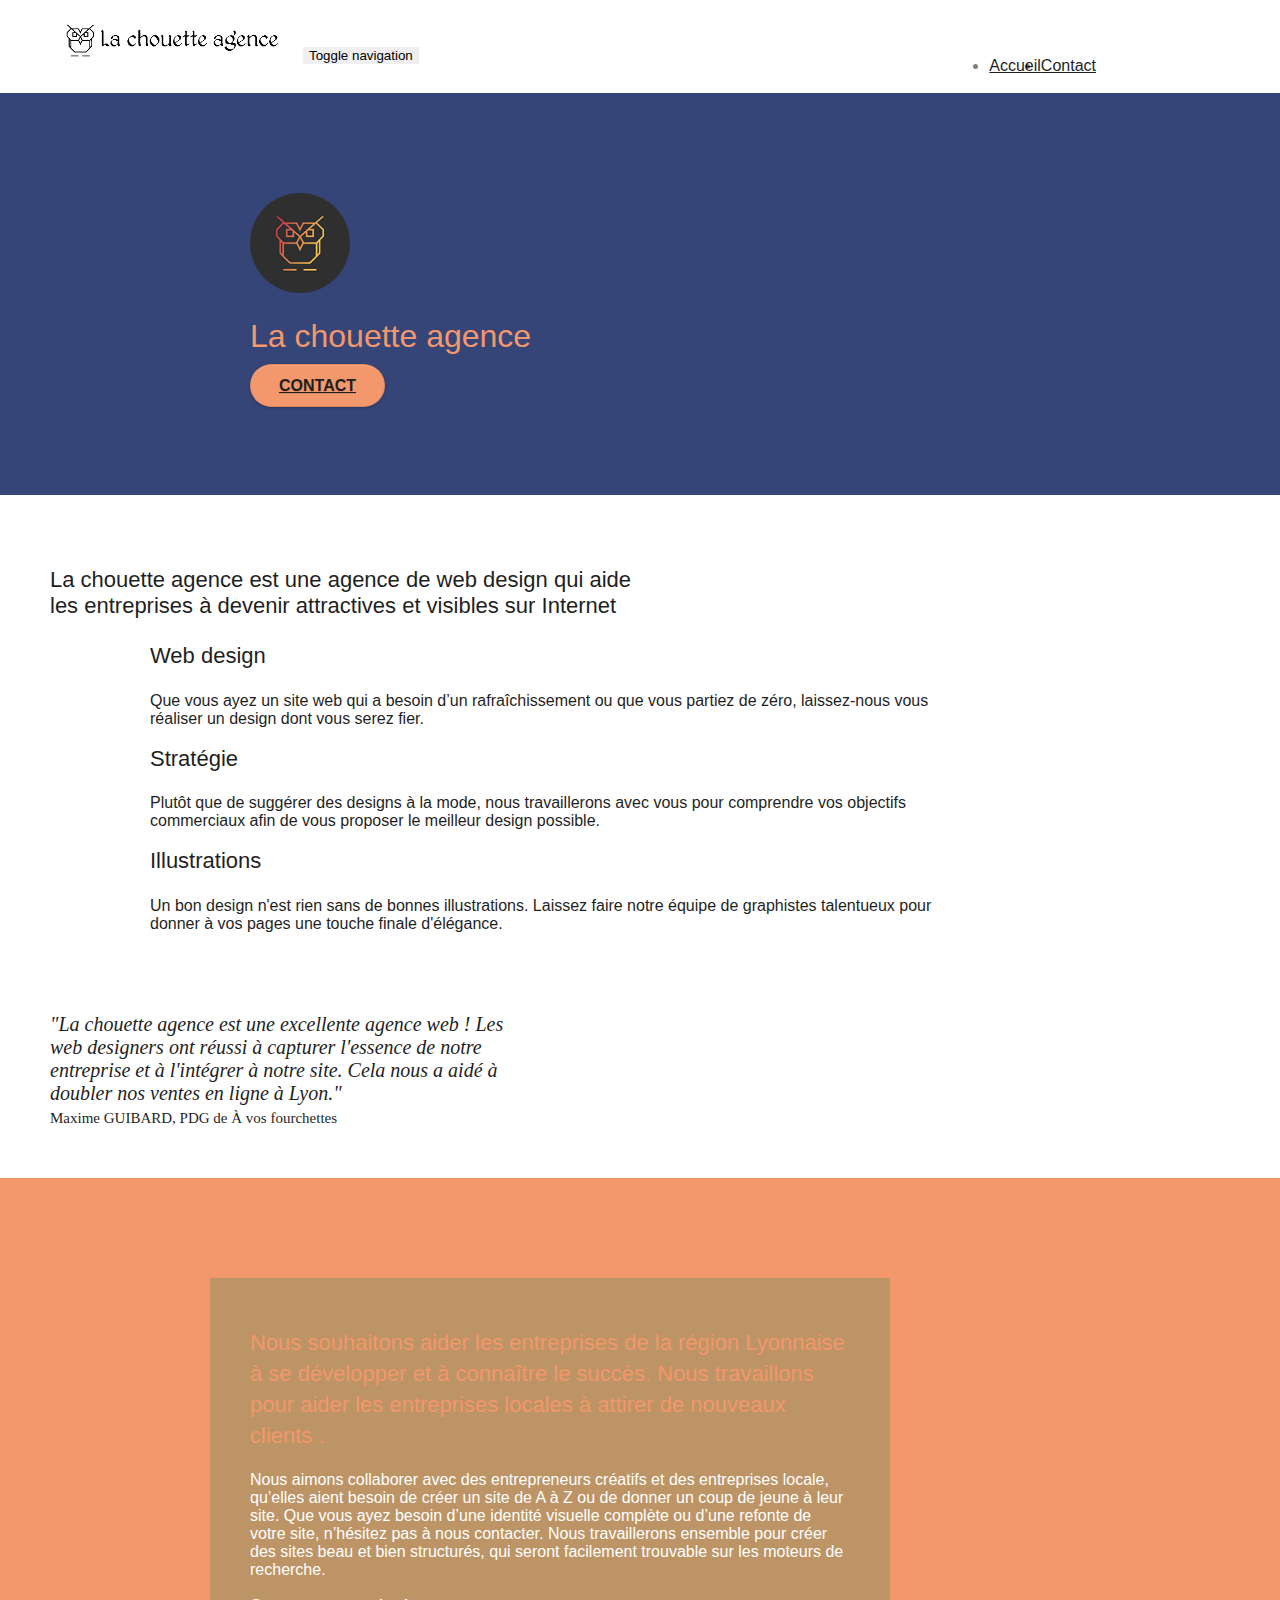
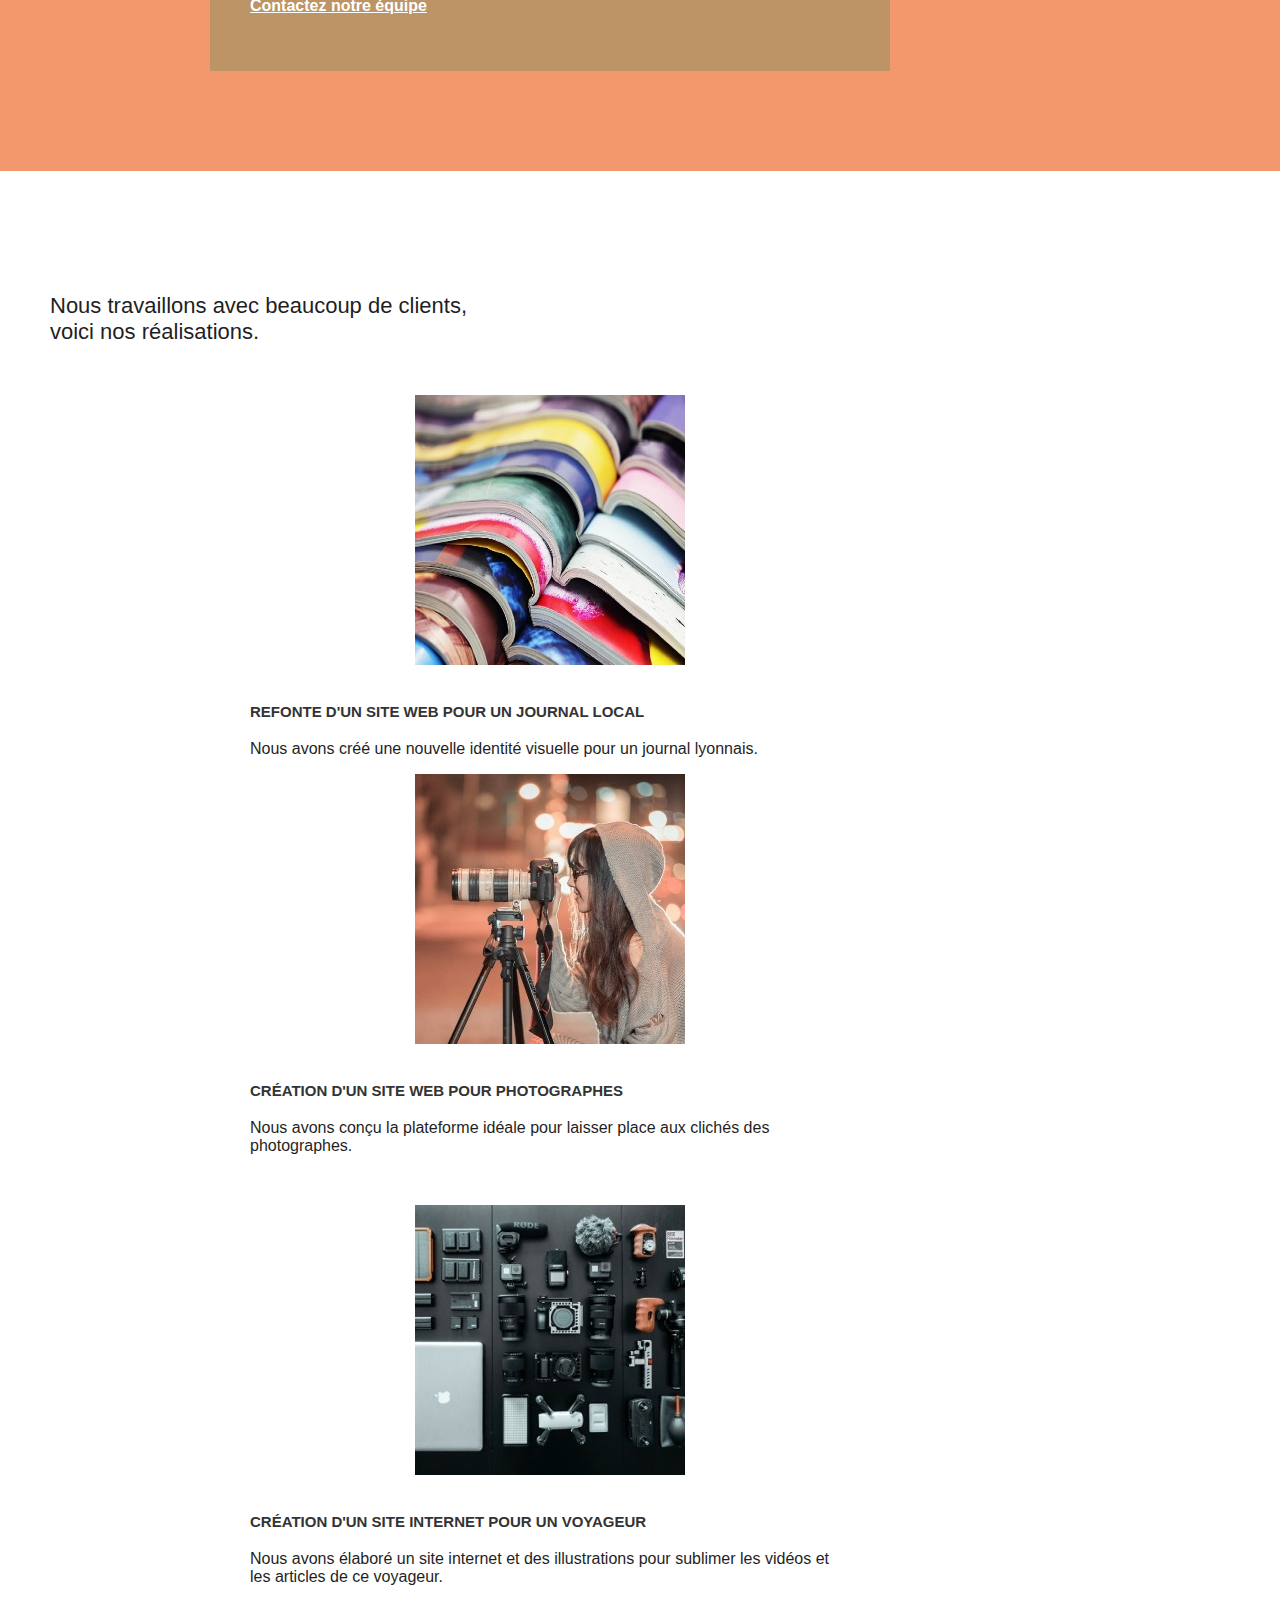
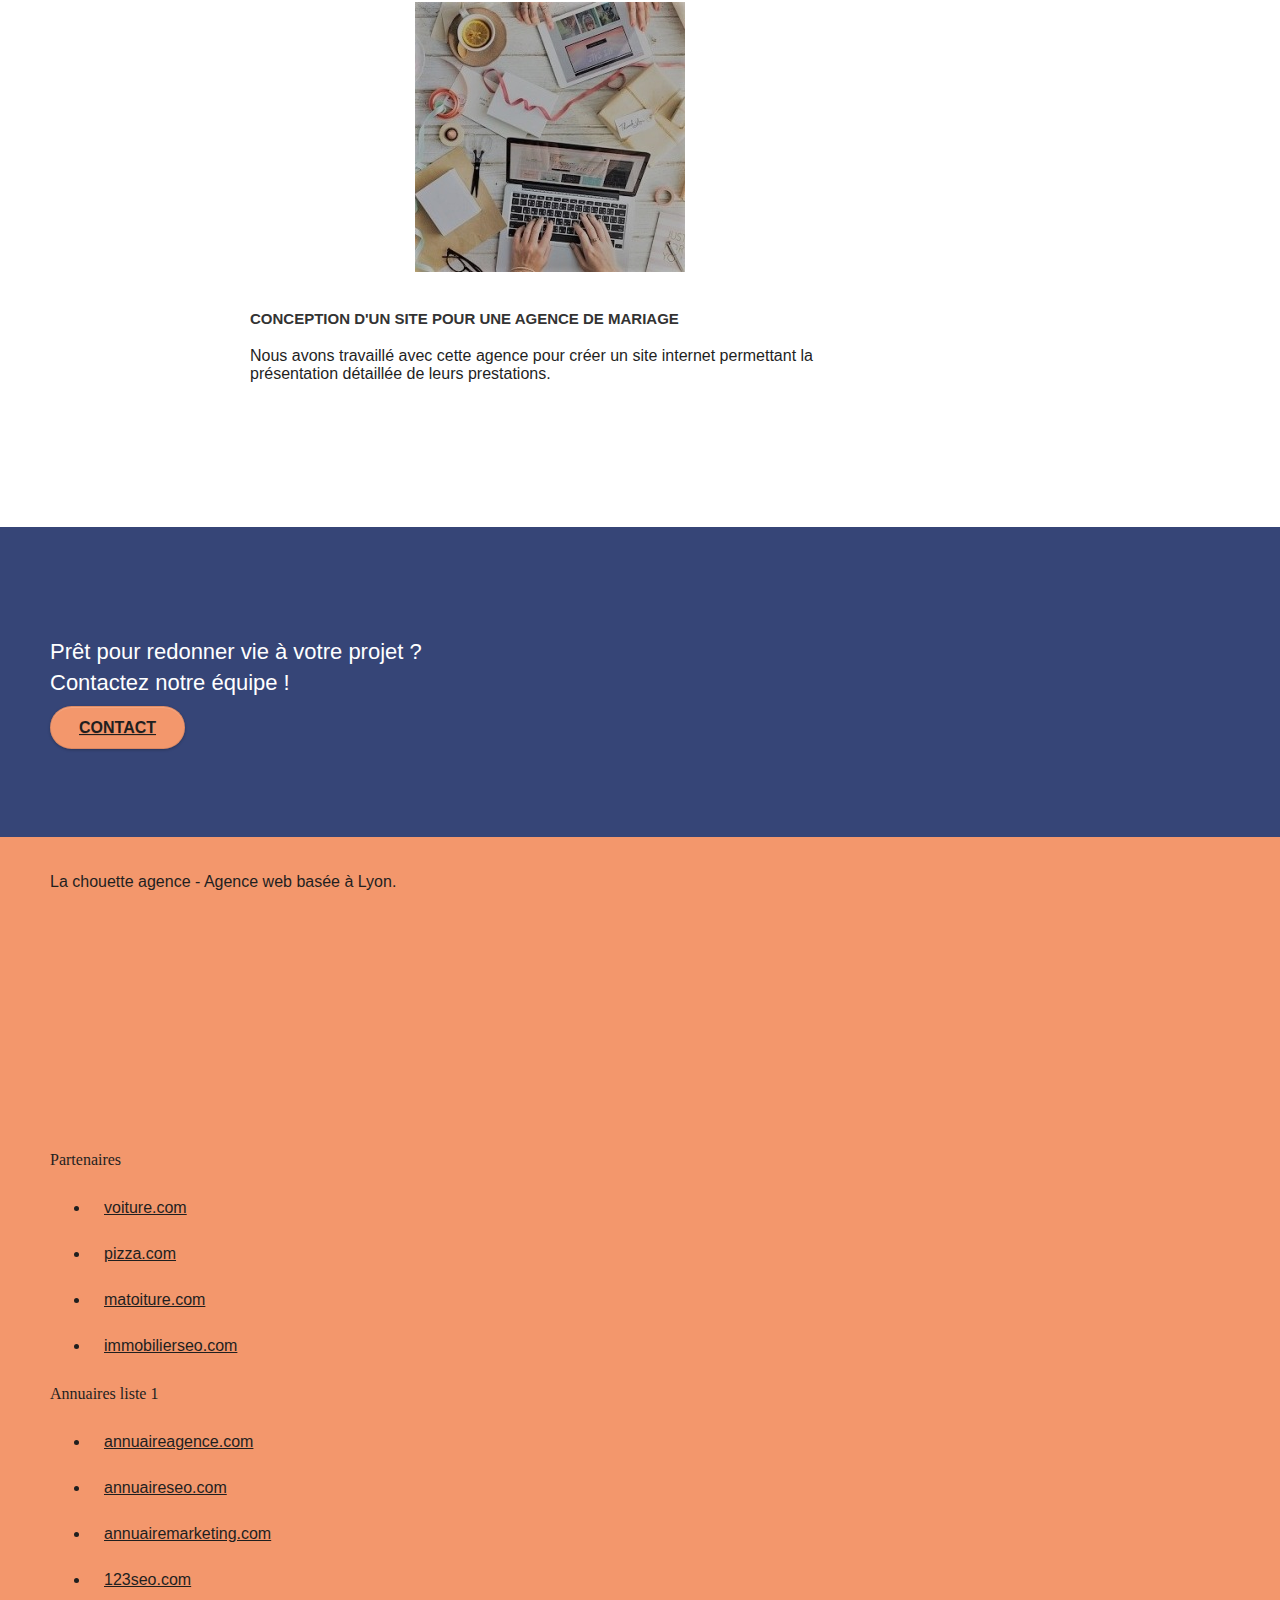
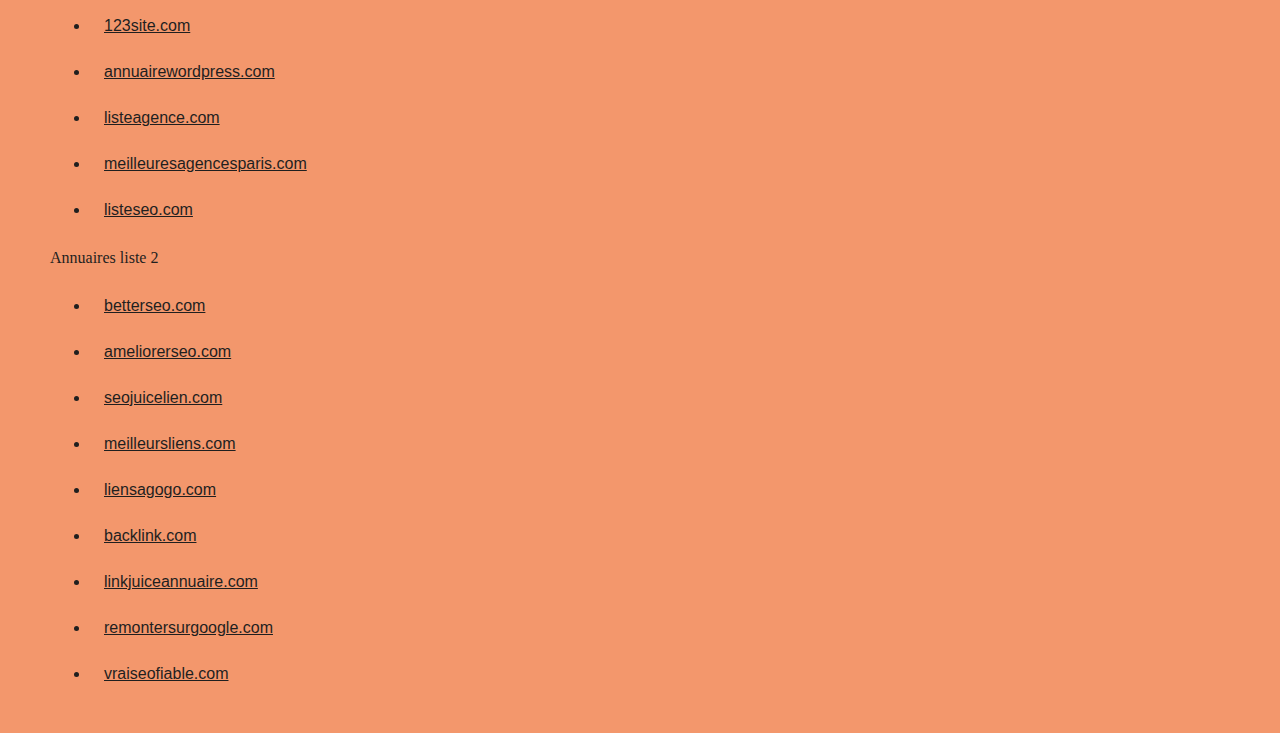
==== commit 4636d171: "aria-label - responsive" ====
--- a/index.html
+++ b/index.html
@@ -41,7 +41,7 @@
 		<nav class="navbar row">
 			<div class="navbar-header">
 				
-				<a class="navbar-brand" href="index.html"><img src="img/la-chouette-agence.png" alt="Logo de la chouette agence" height="40" /></a>
+				<a aria-label="Accueil" class="navbar-brand" href="index.html"><img src="img/la-chouette-agence.png" alt="Logo de la chouette agence" height="40" /></a>
 				
 				<button id="nav-toggle" type="button" class="ui-navbar-toggle navbar-toggle" data-toggle="collapse" data-target=".navbar-1">
 					<span class="sr-only">Toggle navigation</span><span class="icon-bar"></span><span class="icon-bar"></span><span class="icon-bar"></span>
@@ -50,11 +50,11 @@
 			<div class="collapse navbar-collapse navbar-1 special-dropdown-nav">
 				<ul class="site-navigation nav navbar-nav">
 					<li>
-						<a href="index.html">Accueil</a>
+						<a aria-label="Accueil" href="index.html">Accueil</a>
 					</li>
 					
 					<li>
-						<a href="contact.html">Contact</a>
+						<a aria-label="Contact" href="contact.html">Contact</a>
 					</li>
 				</ul>
 			</div>
@@ -73,7 +73,7 @@
 					La chouette agence
 				</h1>
 				<div class="text-center">
-					<a href="contact.html" class="btn btn-lg btn-clean btn-rd cta-hero btn-atomic-tangerine" id="cta-hero">Contact</a>
+					<a aria-label="Contact" href="contact.html" class="btn btn-lg btn-clean btn-rd cta-hero btn-atomic-tangerine" id="cta-hero">Contact</a>
 				</div>
 			</div>
 		</div>
@@ -106,7 +106,7 @@
 					<span class="et-icon-presentation sm-shadow icon-dark-slate-blue icons icon-lg"></span>
 				</div>
 				<h2 class="mg-md text-center">
-					&nbsp;Stratégie
+					Stratégie
 				</h2>
 				<p class="text-center ">
 					Plutôt que de suggérer des designs à la mode, nous travaillerons avec vous pour comprendre vos objectifs commerciaux afin de vous proposer le meilleur design possible.<br>
@@ -142,7 +142,7 @@
 					Nous souhaitons aider les entreprises de la région Lyonnaise à se développer et à connaître le succès. Nous travaillons pour aider les entreprises locales à attirer de nouveaux clients .<br>
 				</h2>
 				<p class="text-center white">
-					Nous aimons collaborer avec des entrepreneurs créatifs et des entreprises locale, qu’elles aient besoin de créer un site de A à Z ou de donner un coup de jeune à leur site. Que vous ayez besoin d’une identité visuelle complète ou d’une refonte de votre site, n’hésitez pas à nous contacter. Nous travaillerons ensemble pour créer des sites beau et bien structurés, qui seront facilement trouvable sur les moteurs de recherche. <br><br><a class="ltc-white bold-link" href="contact.html">Contactez notre équipe</a><br>
+					Nous aimons collaborer avec des entrepreneurs créatifs et des entreprises locale, qu’elles aient besoin de créer un site de A à Z ou de donner un coup de jeune à leur site. Que vous ayez besoin d’une identité visuelle complète ou d’une refonte de votre site, n’hésitez pas à nous contacter. Nous travaillerons ensemble pour créer des sites beau et bien structurés, qui seront facilement trouvable sur les moteurs de recherche. <br><br><a aria-label="Contact" class="ltc-white bold-link" href="contact.html">Contactez notre équipe</a><br>
 				</p>
 			</div>
 		</div>
@@ -210,12 +210,16 @@
 				Prêt pour redonner vie à votre projet ?<br>Contactez notre équipe !
 			</h2>
 			<div class="col-sm-12 text-center">
-				<a href="contact.html" class="btn btn-atomic-tangerine btn-clean btn-rd btn-lg cta-hero">Contact</a>
+				<a aria-label="Contact" href="contact.html" class="btn btn-atomic-tangerine btn-clean btn-rd btn-lg cta-hero">Contact</a>
 			</div>
 		</div>
 	</div>
 </div>
 <!-- bloc-5-cta END -->
+
+<!-- ScrollToTop Button -->
+<a aria-label="UP" class="bloc-button btn btn-d scrollToTop" onclick="scrollToTarget('1')"><span class="fa fa-chevron-up"></span></a>
+<!-- ScrollToTop Button END-->
 
 <!-- Footer - bloc-8 -->
 <div class="bloc bgc-atomic-tangerine d-bloc" id="bloc-8">
@@ -228,22 +232,22 @@
 				<div class="row row-no-gutters social">
 					<div class="col-sm-3">
 						<div class="text-center">
-							<a class="social" href="https://twitter.com/"><span class="fa fa-twitter icon-md"></span></a>
+							<a aria-label="Twitter" class="social" href="https://twitter.com/"><span class="fa fa-twitter icon-md"></span></a>
 						</div>
 					</div>
 					<div class="col-sm-3">
 						<div class="text-center">
-							<a class="social" href="https://www.facebook.com/"><span class="fa fa-facebook icon-md"></span></a>
+							<a aria-label="Facebook" class="social" href="https://www.facebook.com/"><span class="fa fa-facebook icon-md"></span></a>
 						</div>
 					</div>
 					<div class="col-sm-3">
 						<div class="text-center">
-							<a class="social" href="https://dribbble.com/"><span class="fa fa-dribbble icon-md"></span></a>
+							<a aria-label="Dribbble" class="social" href="https://dribbble.com/"><span class="fa fa-dribbble icon-md"></span></a>
 						</div>
 					</div>
 					<div class="col-sm-3">
 						<div class="text-center">
-							<a class="social" href="https://www.instagram.com/?hl=fr"><span class="fa fa-instagram icon-md"></span></a>
+							<a aria-label="Instagram" class="social" href="https://www.instagram.com/?hl=fr"><span class="fa fa-instagram icon-md"></span></a>
 						</div>
 					</div>
 					
--- a/style.css
+++ b/style.css
@@ -263,20 +263,30 @@
     color: rgba(0, 0, 0, .7);
     border-color: rgba(0, 0, 0, .3);
 }
+
 #first-paragraph, #portfolio-title {
     font-size:22px;   
  }
- cite {
+cite {
     font-size:20px;
     font-style : italic;
     color:#1F1F1F;    
  }
- #client {
+#client {
      font-size: 15px;
      font-style: normal;
      color:#1F1F1F;  
  }
 
+#bloc-8 .col-sm-3 span {
+    padding: 9px;
+    }
+#bloc-8 .col-sm-4 li {
+padding:14px;}
+ 
+#bloc-8 .text-center{
+    margin-bottom : 20px;
+}
 
 .voffset {
     margin-top: 30px;
@@ -488,7 +498,7 @@
 }
 
 .icon-md {
-    font-size: 30px!important;
+    font-size: 35px!important;
 }
 
 .icon-lg {
@@ -689,7 +699,7 @@
 }
 
 p {
-    font-size: 11px;
+    font-size: 16px;
 }
 
 .tight-width-whitespace {
@@ -714,7 +724,6 @@
 .social {
     max-width: 400px;
     margin: auto auto auto auto;
- 
 }
 
 h2 {
@@ -868,6 +877,7 @@
     .nav-center.navbar .nav {
         max-width: 100%
     }
+   
 }
 
 @media only screen and (min-width: 768px) and (max-width: 1024px) and (orientation: landscape) {
@@ -905,6 +915,7 @@
         padding: 0 20px;
       
     }
+    
 }
 
 @media (max-width: 767px) {
@@ -1045,7 +1056,29 @@
         width: 180px;
         height: 320px;
     }
-}
+    .bloc-mob-center-text {
+        text-align: center;
+    }
+    .portfolio-thumb {
+    margin: auto;
+    }
+    .social {
+        display: flex;
+        flex-direction: row;
+        justify-content: space-around;
+    }
+    .col-sm-6 p{
+        text-align: center;
+        margin-top:10px;
+    }
+    .col-sm-4{
+        display: none;
+    }
+    iframe {
+        display: none;
+    }
+}
+
 
 @media (max-width: 400px) {
     .bloc {
@@ -1054,8 +1087,3 @@
     }
 }
 
-@media (max-width: 767px) {
-    .bloc-mob-center-text {
-        text-align: center;
-    }
-}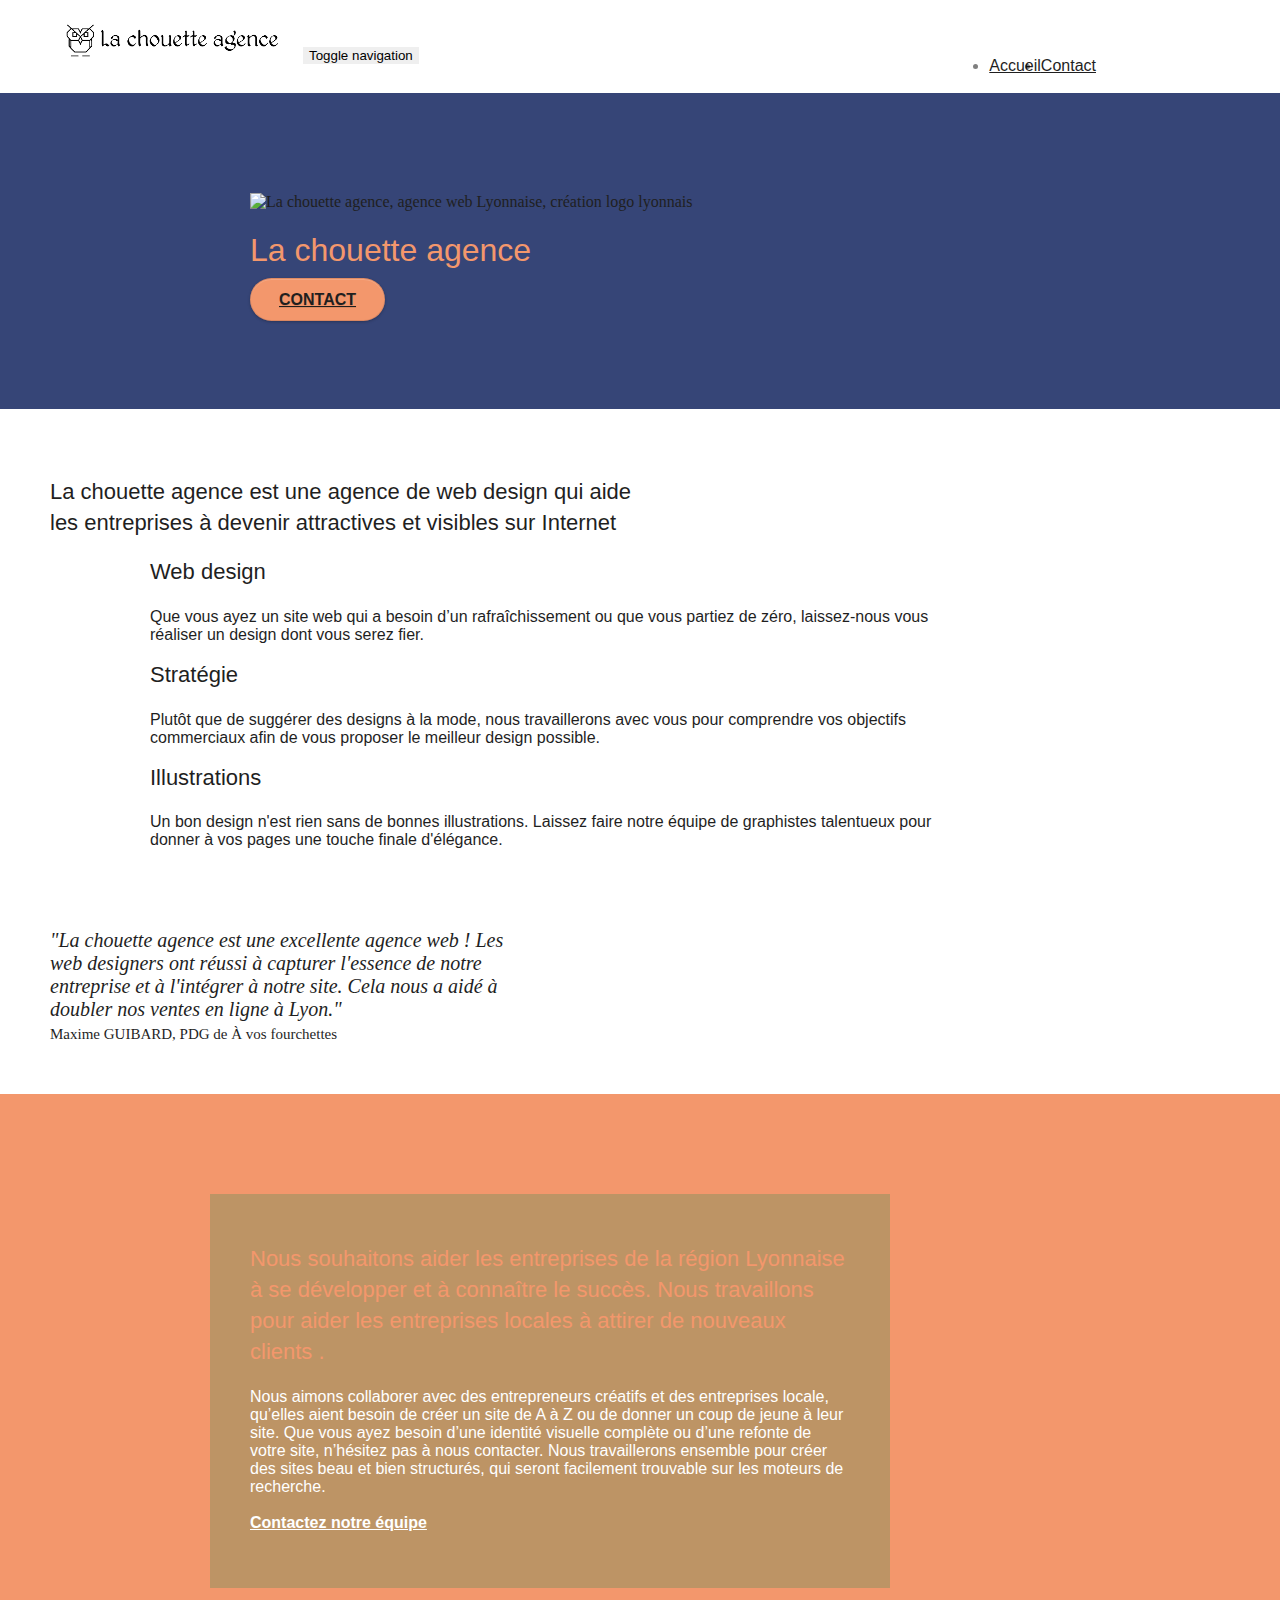
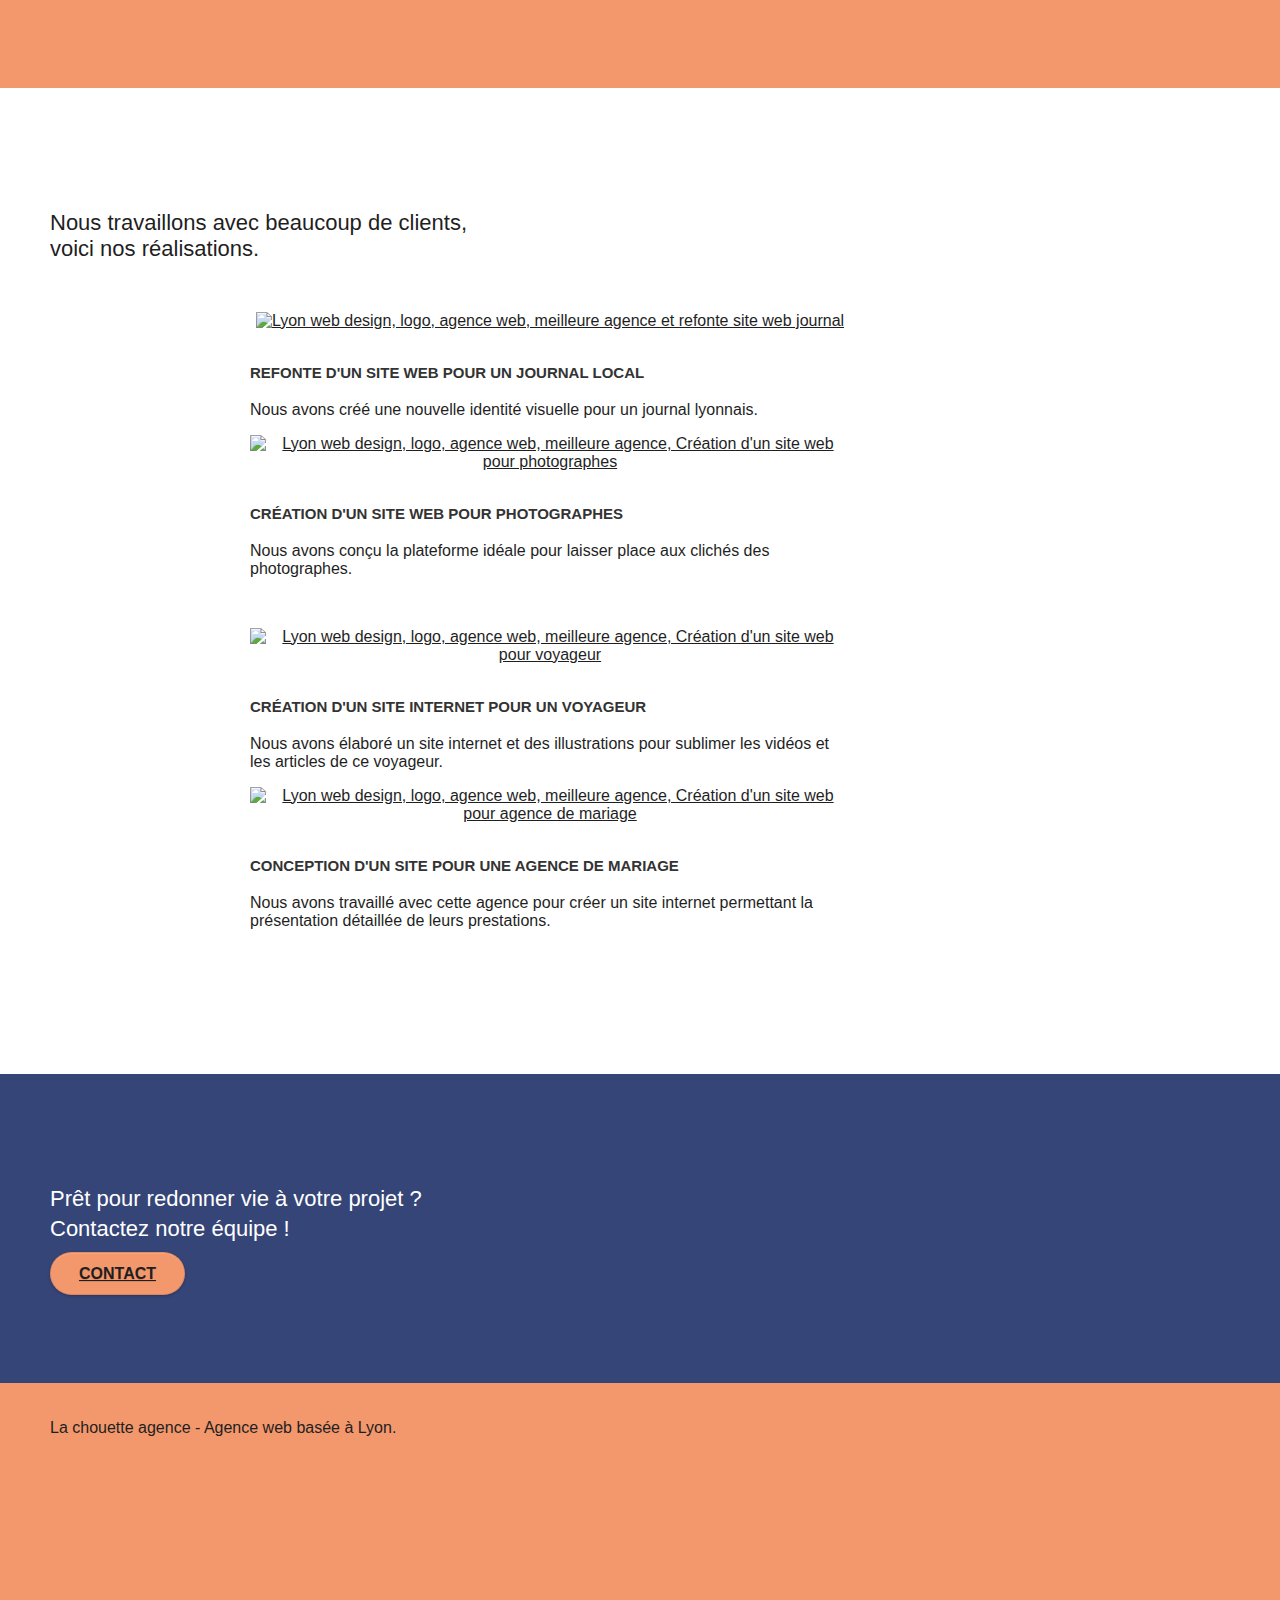
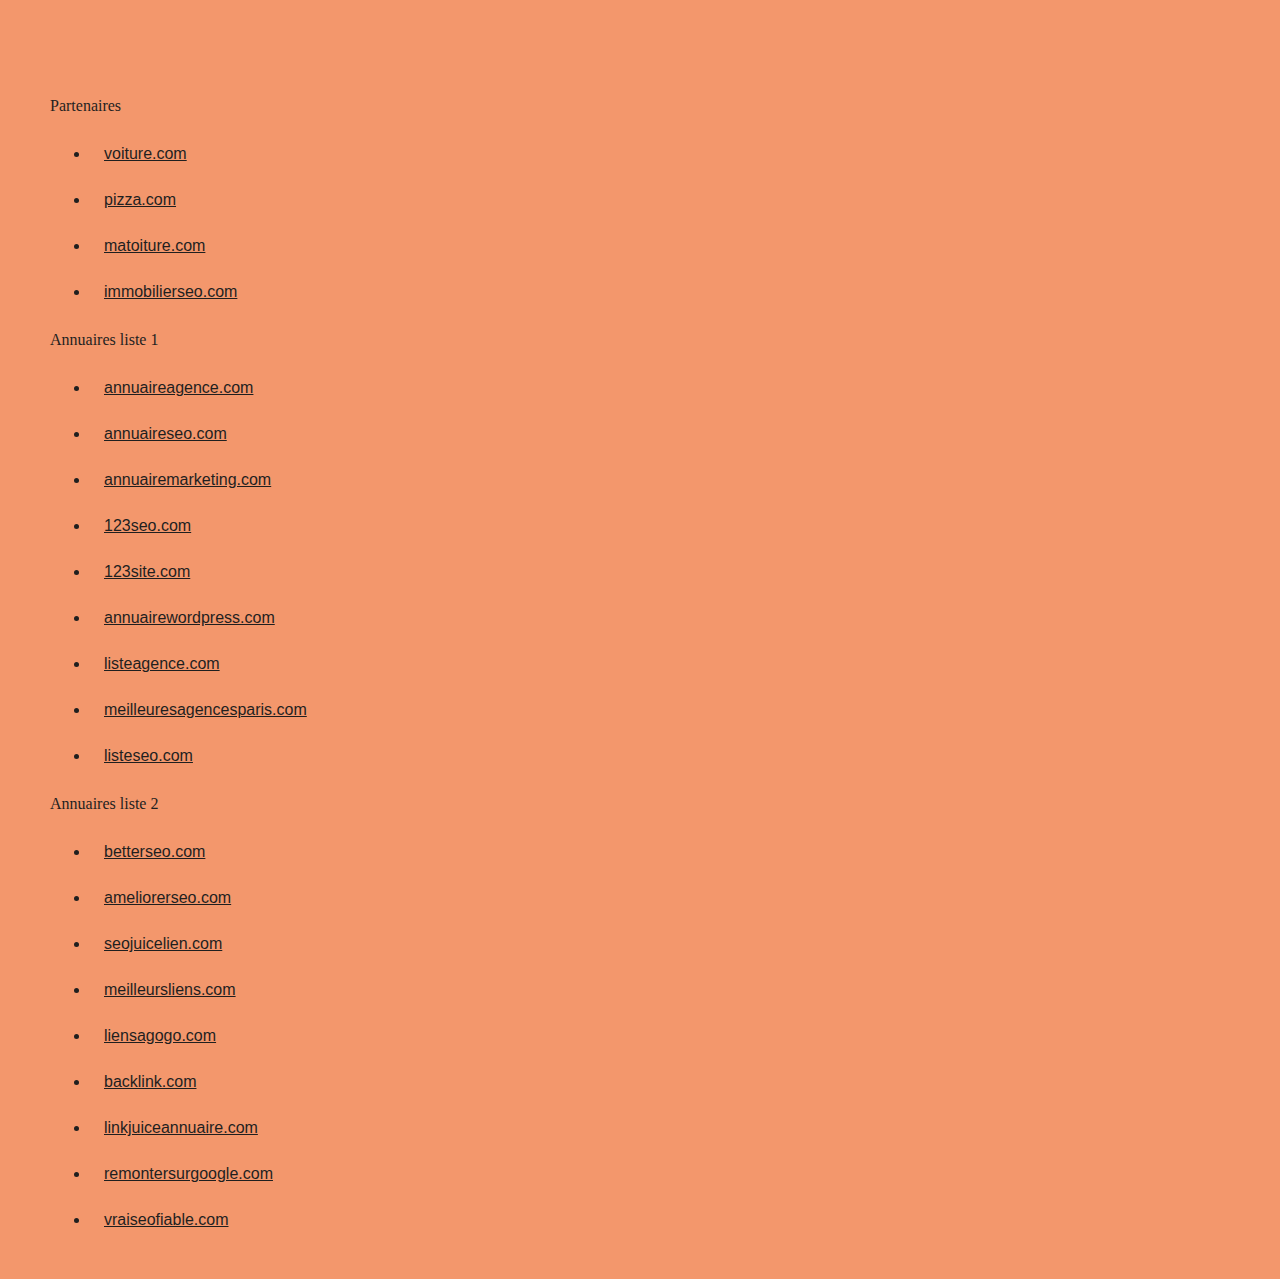
==== commit d7f1a11f: "balise" ====
--- a/index.html
+++ b/index.html
@@ -4,15 +4,15 @@
     <meta charset="utf-8">
 	<meta name="keywords" content="seo, google, site web, site internet, agence design paris, agence design, agence design,agence design,agence design,agence design,agence design,agence design,agence design,agence design">
 	<meta name="title" content="La chouette agence, le web design façon Lyonnaise">
-	<meta name="description" content="Entreprises de la région Lyonnaise, nous vous aidons à vous développer et à connaître le succès.">
+	<meta name="description" content="La chouette agence experte en web design, accompagne les entreprises de la région lyonnaise dans leur développement et à connaître le succès.">
 	<meta name="robots" content="index, follow">
 	<meta name="viewport" content="width=device-width, initial-scale=1.0, viewport-fit=cover">
     <link rel="shortcut icon" type="image/png" href="favicon.jpg">
     
-	<link rel="stylesheet" type="text/css" href="./css/bootstrap.css">
+	<link rel="stylesheet" type="text/css" href="./css/bootstrap.min.css">
 	<link rel="stylesheet" type="text/css" href="style.css">
-	<link rel="stylesheet" type="text/css" href="./css/font-awesome.css">
-	<link rel="stylesheet" type="text/css" href="./css/et-line.css">
+	<link rel="stylesheet" type="text/css" href="./css/font-awesome.min.css">
+	<link rel="stylesheet" type="text/css" href="./css/et-line.min.css">
 	
 	<title>La chouette agence !</title>
 
@@ -35,7 +35,7 @@
 <div class="page-container">
     
 <!-- bloc-0 -->
-<div class="bloc bgc-white l-bloc " id="bloc-0">
+<header class="bloc bgc-white l-bloc " id="bloc-0">
 	<div class="container bloc-sm">
 
 		<nav class="navbar row">
@@ -60,15 +60,15 @@
 			</div>
 		</nav>
 	</div>
-</div>
+</header>
 <!-- bloc-0 END -->
 
 <!-- bloc-1-presentation -->
-<div class="bloc bgc-dark-slate-blue bg-banniere d-bloc bg-t-edge bloc-bg-texture texture-paper b-parallax" id="bloc-1-hero">
+<section class="bloc bgc-dark-slate-blue bg-banniere d-bloc bg-t-edge bloc-bg-texture texture-paper b-parallax" id="bloc-1-hero">
 	<div class="container bloc-lg">
 		<div class="row tight-width-whitespace">
 			<div class="col-sm-12">
-				<img src="img/logo.png" class="center-block image-resize-mode" width="100" alt="La chouette agence, agence web Lyonnaise, création logo lyonnais" />
+				<img src="img/logo-la-chouette-agence.png" class="center-block image-resize-mode" width="100" alt="La chouette agence, agence web Lyonnaise, création logo lyonnais" />
 				<h1 class="text-center hero-bloc-text tc-white ">
 					La chouette agence
 				</h1>
@@ -78,19 +78,19 @@
 			</div>
 		</div>
 	</div>
-</div>
+</section>
 <!-- bloc-1-presentation END -->
 
 <!-- bloc-2-services -->
-<div class="bloc bgc-white l-bloc" id="bloc-2-services">
+<section class="bloc bgc-white l-bloc" id="bloc-2-services">
 	<div class="container bloc-md">
 		<div class="row">
 			<div class="col-sm-12 text-center">
-				<p id="first-paragraph">La chouette agence est une agence de web design qui aide<br> les entreprises à devenir attractives et visibles sur Internet</p>
+				<h2 id="first-paragraph">La chouette agence est une agence de web design qui aide<br> les entreprises à devenir attractives et visibles sur Internet</h2>
 			</div>
 		</div>
 		<div class="row voffset-lg med-width-whitespace">
-			<div class="col-sm-4">
+			<article class="col-sm-4">
 				<div class="text-center">
 					<span class="et-icon-browser sm-shadow icon-dark-slate-blue icons icon-lg"></span>
 				</div>
@@ -100,8 +100,8 @@
 				<p class="text-center ">
 					Que vous ayez un site web qui a besoin d&rsquo;un rafraîchissement ou que vous partiez de zéro, laissez-nous vous réaliser un design dont vous serez fier.
 				</p>
-			</div>
-			<div class="col-sm-4">
+			</article>
+			<article class="col-sm-4">
 				<div class="text-center">
 					<span class="et-icon-presentation sm-shadow icon-dark-slate-blue icons icon-lg"></span>
 				</div>
@@ -111,8 +111,8 @@
 				<p class="text-center ">
 					Plutôt que de suggérer des designs à la mode, nous travaillerons avec vous pour comprendre vos objectifs commerciaux afin de vous proposer le meilleur design possible.<br>
 				</p>
-			</div>
-			<div class="col-sm-4">
+			</article>
+			<article class="col-sm-4">
 				<div class="text-center">
 					<span class="et-icon-edit sm-shadow icon-dark-slate-blue icons icon-lg"></span>
 				</div>
@@ -122,19 +122,19 @@
 				<p class="text-center ">
 					Un bon design n'est rien sans de bonnes illustrations. Laissez faire notre équipe de graphistes talentueux pour donner à vos pages une touche finale d'élégance.
 				</p>
-			</div>
-		</div>
-		<div class="row voffset-lg voffset">
+			</article>
+		</div>
+		<aside class="row voffset-lg voffset">
 			<div class="col-xs-12 col-md-8 col-md-offset-2 text-center">
 				<cite>"La chouette agence est une excellente agence web ! Les<br>web designers ont réussi à capturer l'essence de notre<br>entreprise et à l'intégrer à notre site. Cela nous a aidé à<br>doubler nos ventes en ligne à Lyon."<br><span id="client">Maxime GUIBARD, PDG de À vos fourchettes</span></cite>
 			</div>
-		</div>
-	</div>
-</div>
+		</aside>
+	</div>
+</section>
 <!-- bloc-2-services END -->
 
 <!-- bloc-3-what-i-do -->
-<div class="bloc tc-white bgc-atomic-tangerine bg-presentation d-bloc bloc-bg-texture texture-paper b-parallax" id="bloc-3-what-i-do">
+<section class="bloc tc-white bgc-atomic-tangerine bg-presentation d-bloc bloc-bg-texture texture-paper b-parallax" id="bloc-3-what-i-do">
 	<div class="container bloc-lg">
 		<div class="row tight-width-whitespace black-background">
 			<div class="col-sm-12">
@@ -147,11 +147,11 @@
 			</div>
 		</div>
 	</div>
-</div>
+</section>
 <!-- bloc-3-what-i-do END -->
 
 <!-- bloc-4-portfolio -->
-<div class="bloc bgc-white bg-lines-h2-bg bg-repeat l-bloc" id="bloc-4-portfolio">
+<section class="bloc bgc-white bg-lines-h2-bg bg-repeat l-bloc" id="bloc-4-portfolio">
 	<div class="container bloc-lg">
 		<div class="row">
 			<div class="col-sm-12 text-center">
@@ -160,7 +160,7 @@
 		</div>
 		<div class="row tight-width-whitespace portfolio-row">
 			<div class="col-sm-6">
-				<a href="#" data-lightbox="img/1.jpg" data-gallery-id="gallery-1" data-caption="Refonte d'un site web pour un journal local" data-frame="snapshot-lb"><img src="img/1.jpg" alt="Lyon web design, logo, agence web, meilleure agence et refonte site web journal" class="img-responsive portfolio-thumb" /></a>
+				<a href="#" data-lightbox="img/photo-site-web-journal-local.jpg" data-gallery-id="gallery-1" data-caption="Refonte d'un site web pour un journal local" data-frame="snapshot-lb"><img src="img/photo-site-web-journal-local.jpg" alt="Lyon web design, logo, agence web, meilleure agence et refonte site web journal" class="img-responsive portfolio-thumb" /></a>
 				<h3 class="mg-md text-center">
 					Refonte d'un site web pour un journal local
 				</h3>
@@ -169,7 +169,7 @@
 				</p>
 			</div>
 			<div class="col-sm-6">
-				<a href="#" data-lightbox="img/2.jpg" data-gallery-id="gallery-1" data-caption="Création d'un site web pour photographes" data-frame="snapshot-lb"><img src="img/2.jpg" class="img-responsive portfolio-thumb" alt="Lyon web design, logo, agence web, meilleure agence, Création d'un site web pour photographes" /></a>
+				<a href="#" data-lightbox="img/photo-site-web-photographe.jpg" data-gallery-id="gallery-1" data-caption="Création d'un site web pour photographes" data-frame="snapshot-lb"><img src="img/photo-site-web-photographe.jpg" class="img-responsive portfolio-thumb" alt="Lyon web design, logo, agence web, meilleure agence, Création d'un site web pour photographes" /></a>
 				<h3 class="mg-md text-center">
 					Création d'un site web pour photographes
 				</h3>
@@ -180,7 +180,7 @@
 		</div>
 		<div class="row tight-width-whitespace portfolio-row">
 			<div class="col-sm-6">
-				<a href="#" data-lightbox="img/3.jpg" data-gallery-id="gallery-1" data-caption="Création d'un site internet pour un voyageur" data-frame="snapshot-lb"><img src="img/3.jpg" class="img-responsive portfolio-thumb" alt="Lyon web design, logo, agence web, meilleure agence, Création d'un site web pour voyageur"/></a>
+				<a href="#" data-lightbox="img/photo-site-web-voyageur.jpg" data-gallery-id="gallery-1" data-caption="Création d'un site internet pour un voyageur" data-frame="snapshot-lb"><img src="img/photo-site-web-voyageur.jpg" class="img-responsive portfolio-thumb" alt="Lyon web design, logo, agence web, meilleure agence, Création d'un site web pour voyageur"/></a>
 				<h3 class="mg-md text-center">
 					Création d'un site internet pour un voyageur
 				</h3>
@@ -189,7 +189,7 @@
 				</p>
 			</div>
 			<div class="col-sm-6">
-				<a href="#" data-lightbox="img/4.jpg" data-gallery-id="gallery-1" data-caption="Conception d'un site pour une agence de mariage" data-frame="snapshot-lb"><img src="img/4.jpg" class="img-responsive portfolio-thumb" alt="Lyon web design, logo, agence web, meilleure agence, Création d'un site web pour agence de mariage" /></a>
+				<a href="#" data-lightbox="img/photo-site-web-agence-de-mariage.jpg" data-gallery-id="gallery-1" data-caption="Conception d'un site pour une agence de mariage" data-frame="snapshot-lb"><img src="img/photo-site-web-agence-de-mariage.jpg" class="img-responsive portfolio-thumb" alt="Lyon web design, logo, agence web, meilleure agence, Création d'un site web pour agence de mariage" /></a>
 				<h3 class="mg-md text-center">
 					Conception d'un site pour une agence de mariage
 				</h3>
@@ -199,11 +199,11 @@
 			</div>
 		</div>
 	</div>
-</div>
+</section>
 <!-- bloc-4-portfolio END -->
 
 <!-- bloc-5-cta -->
-<div class="bloc bgc-dark-slate-blue bg-banniere d-bloc bloc-bg-texture texture-paper" id="bloc-5-cta">
+<section class="bloc bgc-dark-slate-blue bg-banniere d-bloc bloc-bg-texture texture-paper" id="bloc-5-cta">
 	<div class="container bloc-lg">
 		<div class="row">
 			<h2 class="mg-md text-center ltc-white">
@@ -214,7 +214,7 @@
 			</div>
 		</div>
 	</div>
-</div>
+</section>
 <!-- bloc-5-cta END -->
 
 <!-- ScrollToTop Button -->
@@ -222,7 +222,7 @@
 <!-- ScrollToTop Button END-->
 
 <!-- Footer - bloc-8 -->
-<div class="bloc bgc-atomic-tangerine d-bloc" id="bloc-8">
+<footer class="bloc bgc-atomic-tangerine d-bloc" id="bloc-8">
 	<div class="container bloc-sm">
 		<div class="row">
 			<div class="col-sm-12">
@@ -294,7 +294,7 @@
 			</div>
 		</div>
 	</div>
-</div>
+</footer>
 <!-- Footer - bloc-8 END -->
 
 </div>
--- a/style.css
+++ b/style.css
@@ -1067,6 +1067,9 @@
         flex-direction: row;
         justify-content: space-around;
     }
+    .col-sm-6 h2{
+        text-align: center;
+    }
     .col-sm-6 p{
         text-align: center;
         margin-top:10px;
@@ -1077,6 +1080,7 @@
     iframe {
         display: none;
     }
+    
 }
 
 
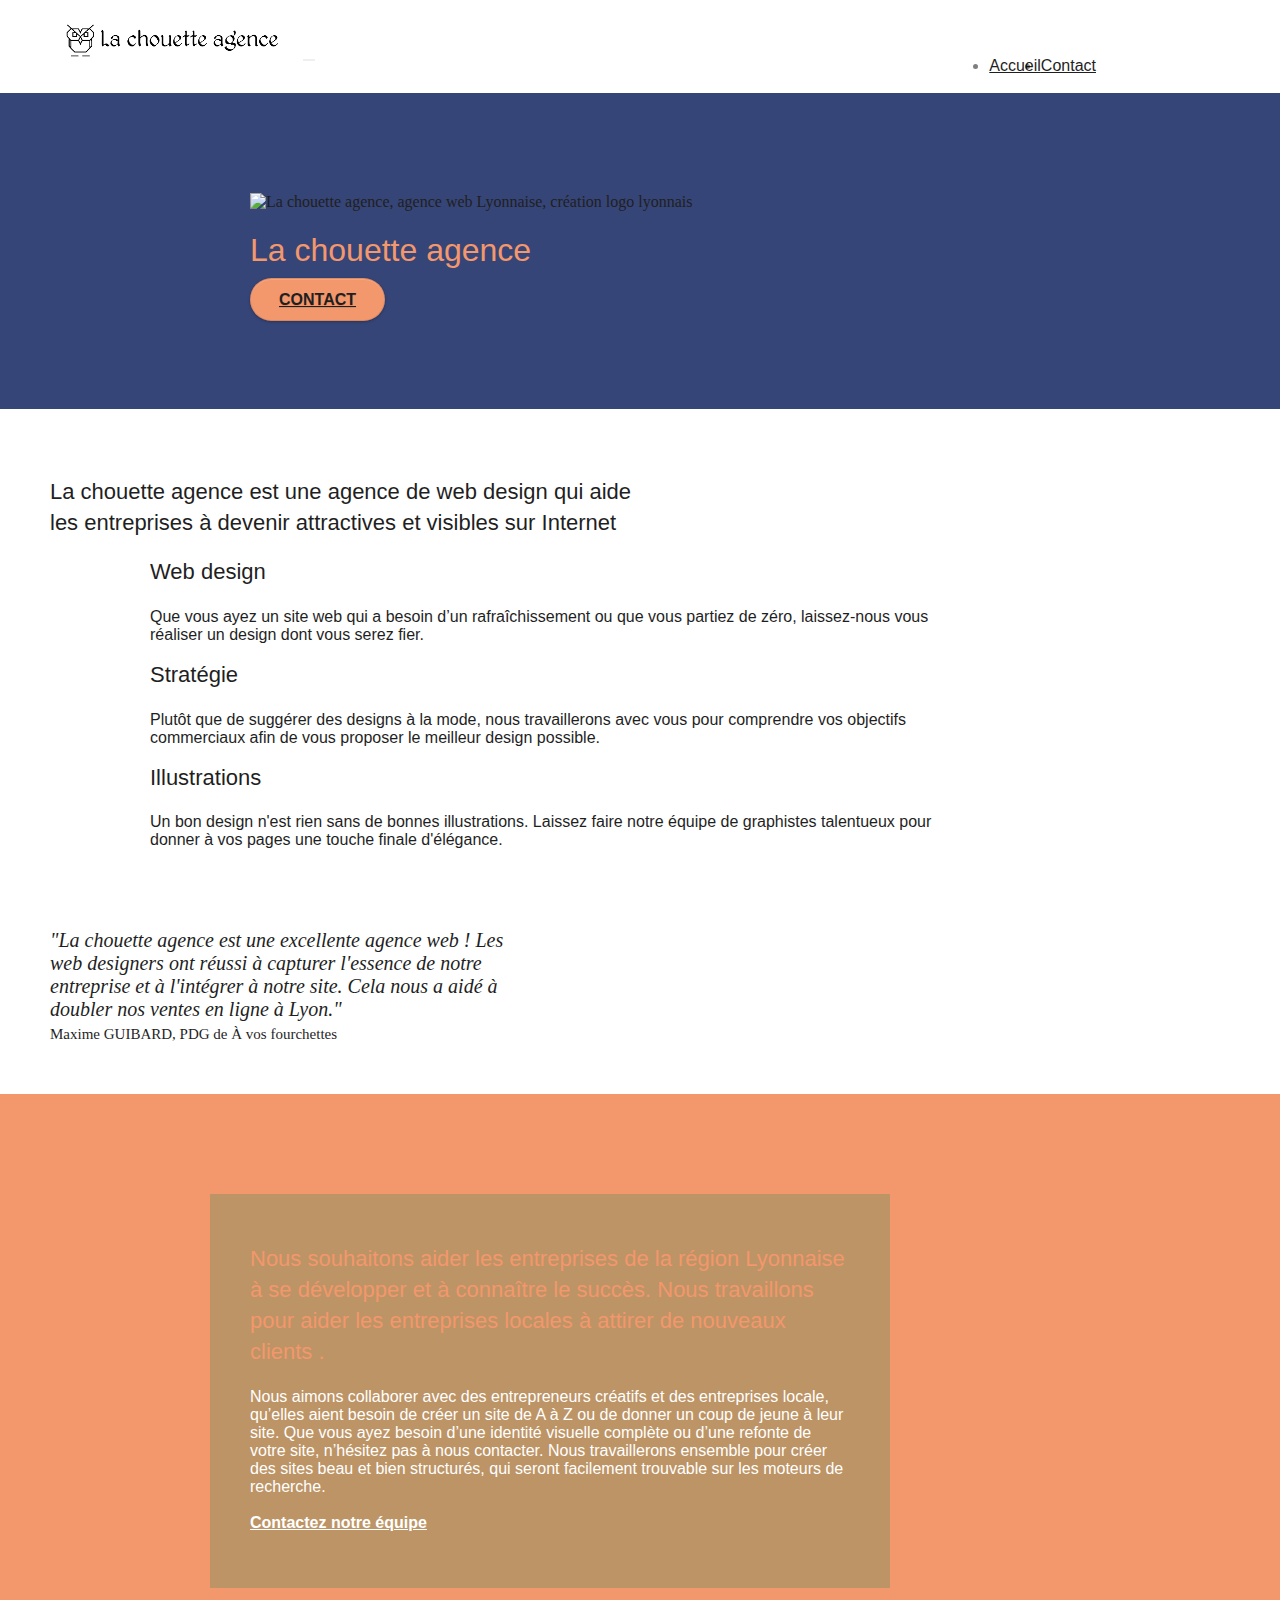
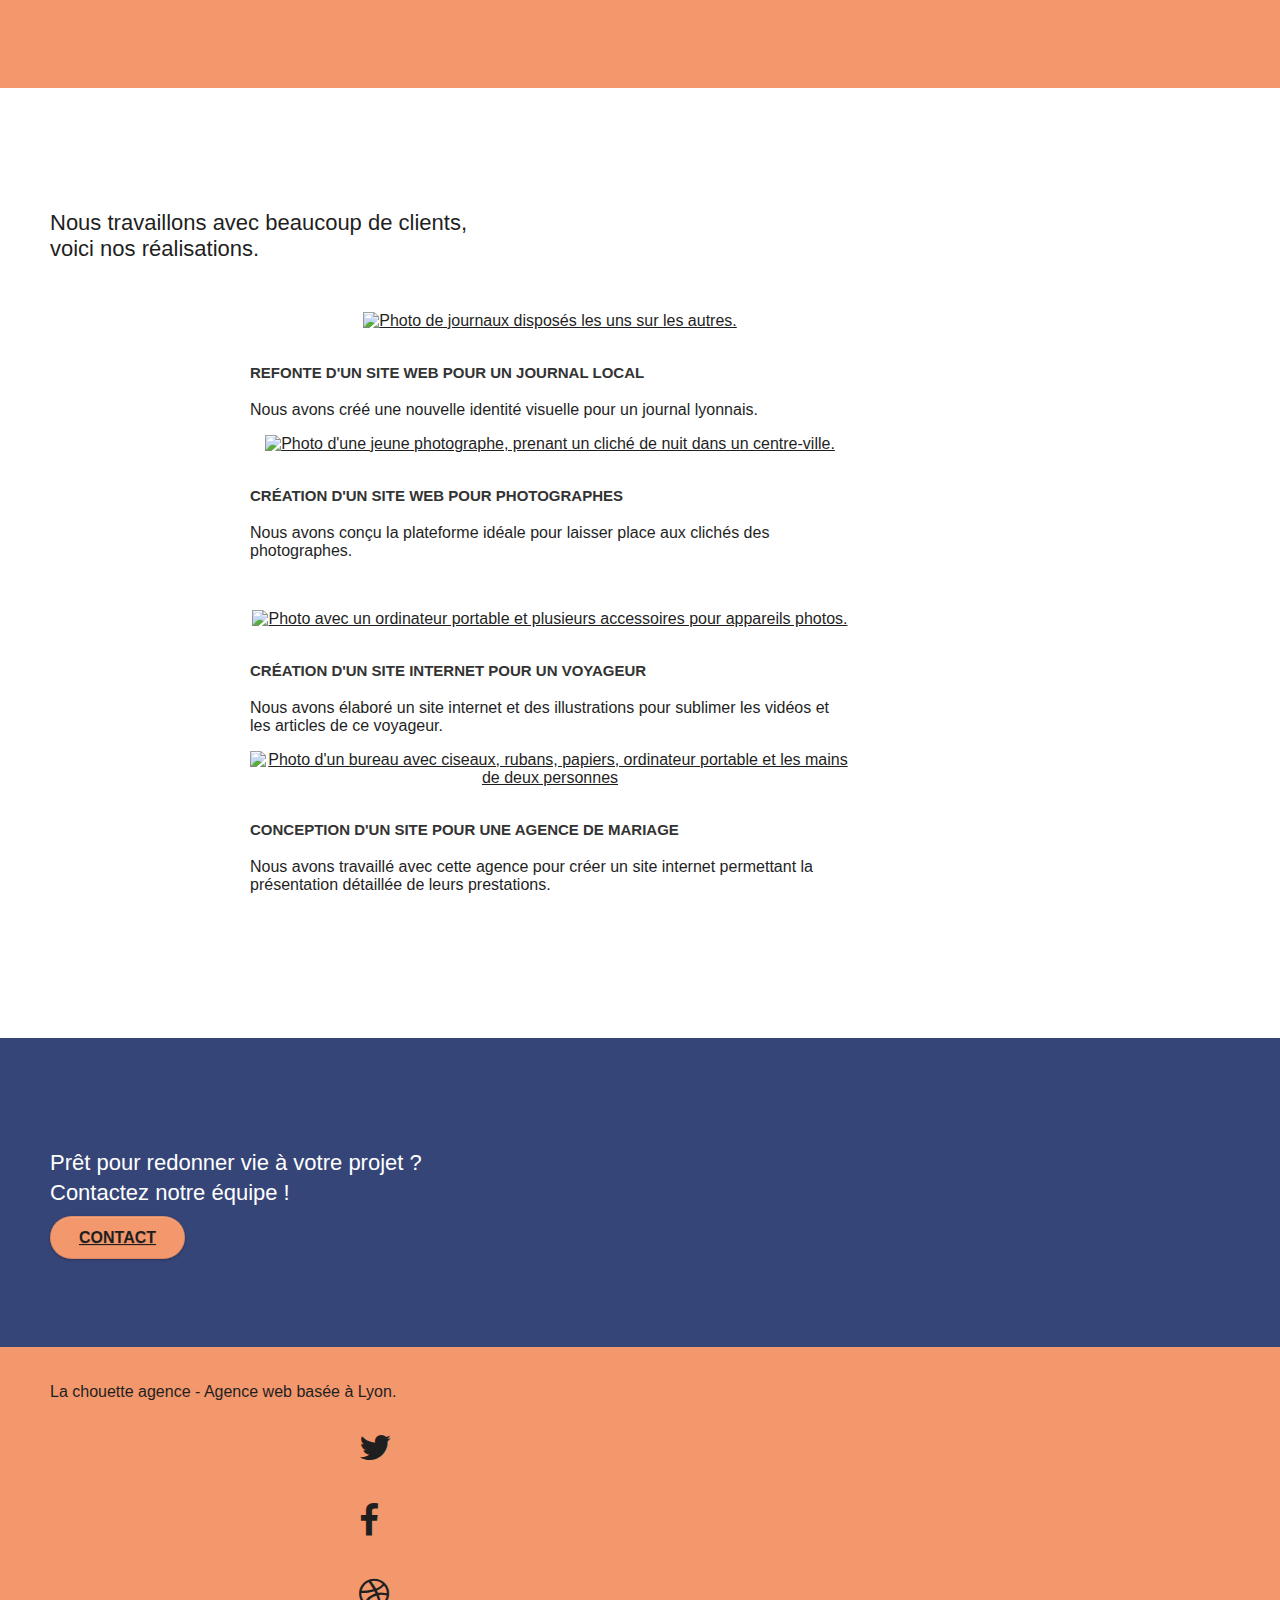
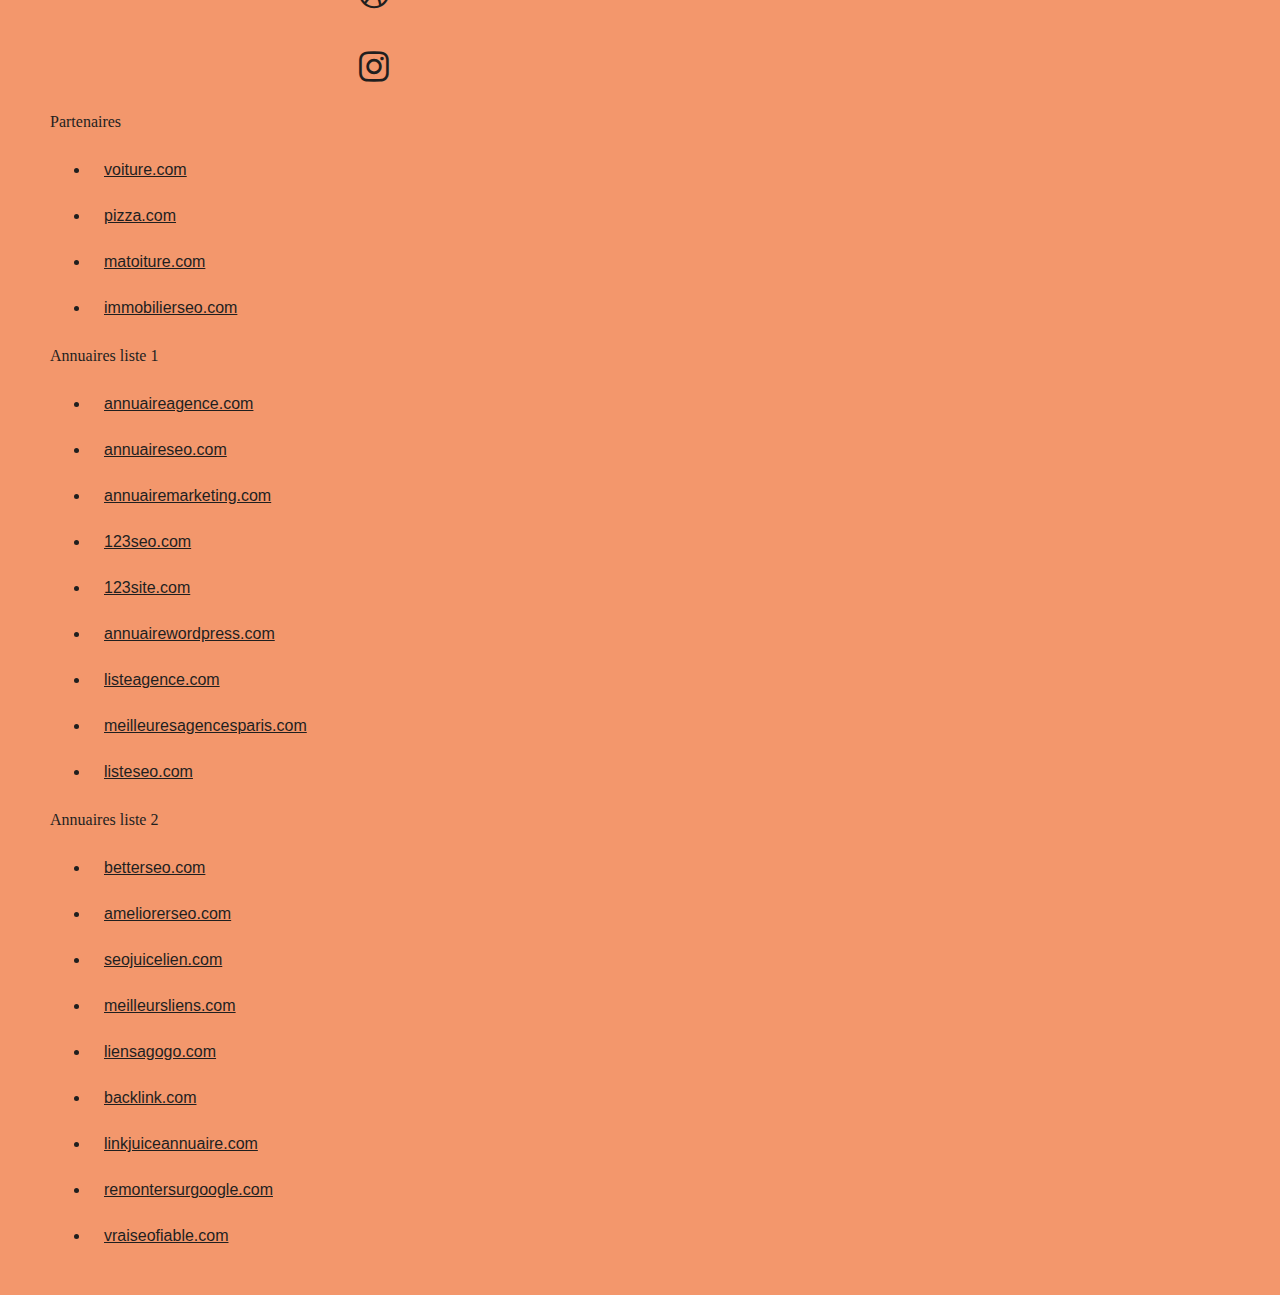
==== commit 61361968: "CDN" ====
--- a/index.html
+++ b/index.html
@@ -10,8 +10,7 @@
     <link rel="shortcut icon" type="image/png" href="favicon.jpg">
     
 	<link rel="stylesheet" type="text/css" href="./css/bootstrap.min.css">
-	<link rel="stylesheet" type="text/css" href="style.css">
-	<link rel="stylesheet" type="text/css" href="./css/font-awesome.min.css">
+	<link rel="stylesheet" type="text/css" href="style.min.css">
 	<link rel="stylesheet" type="text/css" href="./css/et-line.min.css">
 	
 	<title>La chouette agence !</title>
@@ -41,7 +40,7 @@
 		<nav class="navbar row">
 			<div class="navbar-header">
 				
-				<a aria-label="Accueil" class="navbar-brand" href="index.html"><img src="img/la-chouette-agence.png" alt="Logo de la chouette agence" height="40" /></a>
+				<a aria-label="Lien vers la page d'accueil" class="navbar-brand" href="index.html"><img src="img/la-chouette-agence.png" alt="Logo de la chouette agence" height="40" /></a>
 				
 				<button id="nav-toggle" type="button" class="ui-navbar-toggle navbar-toggle" data-toggle="collapse" data-target=".navbar-1">
 					<span class="sr-only">Toggle navigation</span><span class="icon-bar"></span><span class="icon-bar"></span><span class="icon-bar"></span>
@@ -50,11 +49,11 @@
 			<div class="collapse navbar-collapse navbar-1 special-dropdown-nav">
 				<ul class="site-navigation nav navbar-nav">
 					<li>
-						<a aria-label="Accueil" href="index.html">Accueil</a>
+						<a aria-label="Lien vers la page d'accueil" href="index.html">Accueil</a>
 					</li>
 					
 					<li>
-						<a aria-label="Contact" href="contact.html">Contact</a>
+						<a aria-label="Lien vers la page contact" href="contact.html">Contact</a>
 					</li>
 				</ul>
 			</div>
@@ -73,7 +72,7 @@
 					La chouette agence
 				</h1>
 				<div class="text-center">
-					<a aria-label="Contact" href="contact.html" class="btn btn-lg btn-clean btn-rd cta-hero btn-atomic-tangerine" id="cta-hero">Contact</a>
+					<a aria-label="Lien vers la page contact" href="contact.html" class="btn btn-lg btn-clean btn-rd cta-hero btn-atomic-tangerine" id="cta-hero">Contact</a>
 				</div>
 			</div>
 		</div>
@@ -142,7 +141,7 @@
 					Nous souhaitons aider les entreprises de la région Lyonnaise à se développer et à connaître le succès. Nous travaillons pour aider les entreprises locales à attirer de nouveaux clients .<br>
 				</h2>
 				<p class="text-center white">
-					Nous aimons collaborer avec des entrepreneurs créatifs et des entreprises locale, qu’elles aient besoin de créer un site de A à Z ou de donner un coup de jeune à leur site. Que vous ayez besoin d’une identité visuelle complète ou d’une refonte de votre site, n’hésitez pas à nous contacter. Nous travaillerons ensemble pour créer des sites beau et bien structurés, qui seront facilement trouvable sur les moteurs de recherche. <br><br><a aria-label="Contact" class="ltc-white bold-link" href="contact.html">Contactez notre équipe</a><br>
+					Nous aimons collaborer avec des entrepreneurs créatifs et des entreprises locale, qu’elles aient besoin de créer un site de A à Z ou de donner un coup de jeune à leur site. Que vous ayez besoin d’une identité visuelle complète ou d’une refonte de votre site, n’hésitez pas à nous contacter. Nous travaillerons ensemble pour créer des sites beau et bien structurés, qui seront facilement trouvable sur les moteurs de recherche. <br><br><a aria-label="Liens vers la page contact" class="ltc-white bold-link" href="contact.html">Contactez notre équipe</a><br>
 				</p>
 			</div>
 		</div>
@@ -160,7 +159,7 @@
 		</div>
 		<div class="row tight-width-whitespace portfolio-row">
 			<div class="col-sm-6">
-				<a href="#" data-lightbox="img/photo-site-web-journal-local.jpg" data-gallery-id="gallery-1" data-caption="Refonte d'un site web pour un journal local" data-frame="snapshot-lb"><img src="img/photo-site-web-journal-local.jpg" alt="Lyon web design, logo, agence web, meilleure agence et refonte site web journal" class="img-responsive portfolio-thumb" /></a>
+				<a href="#" data-lightbox="img/photo-site-web-journal-local.jpg" data-gallery-id="gallery-1" data-caption="Refonte d'un site web pour un journal local" data-frame="snapshot-lb"><img src="img/photo-site-web-journal-local.jpg" alt="Photo de journaux disposés les uns sur les autres." class="img-responsive portfolio-thumb" /></a>
 				<h3 class="mg-md text-center">
 					Refonte d'un site web pour un journal local
 				</h3>
@@ -169,7 +168,7 @@
 				</p>
 			</div>
 			<div class="col-sm-6">
-				<a href="#" data-lightbox="img/photo-site-web-photographe.jpg" data-gallery-id="gallery-1" data-caption="Création d'un site web pour photographes" data-frame="snapshot-lb"><img src="img/photo-site-web-photographe.jpg" class="img-responsive portfolio-thumb" alt="Lyon web design, logo, agence web, meilleure agence, Création d'un site web pour photographes" /></a>
+				<a href="#" data-lightbox="img/photo-site-web-photographe.jpg" data-gallery-id="gallery-1" data-caption="Création d'un site web pour photographes" data-frame="snapshot-lb"><img src="img/photo-site-web-photographe.jpg" class="img-responsive portfolio-thumb" alt="Photo d'une jeune photographe, prenant un cliché de nuit dans un centre-ville." /></a>
 				<h3 class="mg-md text-center">
 					Création d'un site web pour photographes
 				</h3>
@@ -180,7 +179,7 @@
 		</div>
 		<div class="row tight-width-whitespace portfolio-row">
 			<div class="col-sm-6">
-				<a href="#" data-lightbox="img/photo-site-web-voyageur.jpg" data-gallery-id="gallery-1" data-caption="Création d'un site internet pour un voyageur" data-frame="snapshot-lb"><img src="img/photo-site-web-voyageur.jpg" class="img-responsive portfolio-thumb" alt="Lyon web design, logo, agence web, meilleure agence, Création d'un site web pour voyageur"/></a>
+				<a href="#" data-lightbox="img/photo-site-web-voyageur.jpg" data-gallery-id="gallery-1" data-caption="Création d'un site internet pour un voyageur" data-frame="snapshot-lb"><img src="img/photo-site-web-voyageur.jpg" class="img-responsive portfolio-thumb" alt="Photo avec un ordinateur portable et plusieurs accessoires pour appareils photos."/></a>
 				<h3 class="mg-md text-center">
 					Création d'un site internet pour un voyageur
 				</h3>
@@ -189,7 +188,7 @@
 				</p>
 			</div>
 			<div class="col-sm-6">
-				<a href="#" data-lightbox="img/photo-site-web-agence-de-mariage.jpg" data-gallery-id="gallery-1" data-caption="Conception d'un site pour une agence de mariage" data-frame="snapshot-lb"><img src="img/photo-site-web-agence-de-mariage.jpg" class="img-responsive portfolio-thumb" alt="Lyon web design, logo, agence web, meilleure agence, Création d'un site web pour agence de mariage" /></a>
+				<a href="#" data-lightbox="img/photo-site-web-agence-de-mariage.jpg" data-gallery-id="gallery-1" data-caption="Conception d'un site pour une agence de mariage" data-frame="snapshot-lb"><img src="img/photo-site-web-agence-de-mariage.jpg" class="img-responsive portfolio-thumb" alt="Photo d'un bureau avec ciseaux, rubans, papiers, ordinateur portable et les mains de deux personnes" /></a>
 				<h3 class="mg-md text-center">
 					Conception d'un site pour une agence de mariage
 				</h3>
@@ -210,7 +209,7 @@
 				Prêt pour redonner vie à votre projet ?<br>Contactez notre équipe !
 			</h2>
 			<div class="col-sm-12 text-center">
-				<a aria-label="Contact" href="contact.html" class="btn btn-atomic-tangerine btn-clean btn-rd btn-lg cta-hero">Contact</a>
+				<a aria-label="Lien vers la page contact" href="contact.html" class="btn btn-atomic-tangerine btn-clean btn-rd btn-lg cta-hero">Contact</a>
 			</div>
 		</div>
 	</div>
@@ -218,7 +217,7 @@
 <!-- bloc-5-cta END -->
 
 <!-- ScrollToTop Button -->
-<a aria-label="UP" class="bloc-button btn btn-d scrollToTop" onclick="scrollToTarget('1')"><span class="fa fa-chevron-up"></span></a>
+<a aria-label="Bouton retour en haut de la page" class="bloc-button btn btn-d scrollToTop" onclick="scrollToTarget('1')"><span class="fa fa-chevron-up"></span></a>
 <!-- ScrollToTop Button END-->
 
 <!-- Footer - bloc-8 -->
@@ -232,22 +231,22 @@
 				<div class="row row-no-gutters social">
 					<div class="col-sm-3">
 						<div class="text-center">
-							<a aria-label="Twitter" class="social" href="https://twitter.com/"><span class="fa fa-twitter icon-md"></span></a>
+							<a aria-label="Lien vers le site Twitter" class="social" href="https://twitter.com/"><span class="fa fa-twitter icon-md"></span></a>
 						</div>
 					</div>
 					<div class="col-sm-3">
 						<div class="text-center">
-							<a aria-label="Facebook" class="social" href="https://www.facebook.com/"><span class="fa fa-facebook icon-md"></span></a>
+							<a aria-label="Lien vers le site Facebook" class="social" href="https://www.facebook.com/"><span class="fa fa-facebook icon-md"></span></a>
 						</div>
 					</div>
 					<div class="col-sm-3">
 						<div class="text-center">
-							<a aria-label="Dribbble" class="social" href="https://dribbble.com/"><span class="fa fa-dribbble icon-md"></span></a>
+							<a aria-label="Lien vers le site Dribbble" class="social" href="https://dribbble.com/"><span class="fa fa-dribbble icon-md"></span></a>
 						</div>
 					</div>
 					<div class="col-sm-3">
 						<div class="text-center">
-							<a aria-label="Instagram" class="social" href="https://www.instagram.com/?hl=fr"><span class="fa fa-instagram icon-md"></span></a>
+							<a aria-label="Lien vers le site Instagram" class="social" href="https://www.instagram.com/?hl=fr"><span class="fa fa-instagram icon-md"></span></a>
 						</div>
 					</div>
 					
@@ -256,38 +255,38 @@
 					<div class="col-sm-4">
 						Partenaires
 							<ul>
-								<li><a href="voiture.com">voiture.com</a></li>
-								<li><a href="pizza.com">pizza.com</a></li>
-								<li><a href="matoiture.com">matoiture.com</a></li>
-								<li><a href="immobilierseo.com">immobilierseo.com</a></li>
+								<li><a aria-label="Lien vers le site voiture.com" href="voiture.com">voiture.com</a></li>
+								<li><a aria-label="Lien vers le site pizza.com" href="pizza.com">pizza.com</a></li>
+								<li><a aria-label="Lien vers le site matoiture.com" href="matoiture.com">matoiture.com</a></li>
+								<li><a aria-label="Lien vers le site immobilierseo.com" href="immobilierseo.com">immobilierseo.com</a></li>
 							</ul>		
 					</div>
 					<div class="col-sm-4">
 						Annuaires liste 1
 						<ul>
-							<li><a href="annuaireagence.com">annuaireagence.com</a></li>
-							<li><a href="annuaireseo.com">annuaireseo.com</a></li>
-							<li><a href="annuairemarketing.com">annuairemarketing.com</a></li>
-							<li><a href="123seoture.com">123seo.com</a></li>
-							<li><a href="123site.com">123site.com</a></li>
-							<li><a href="annuairewordpress.com">annuairewordpress.com</a></li>
-							<li><a href="listeagence.com">listeagence.com</a></li>
-							<li><a href="meilleuresagencesparis.com">meilleuresagencesparis.com</a></li>
-							<li><a href="listeseo.com">listeseo.com</a></li>
+							<li><a aria-label="Lien vers le site annuaireagence.com" href="annuaireagence.com">annuaireagence.com</a></li>
+							<li><a aria-label="Lien vers le site annuaireseo.com" href="annuaireseo.com">annuaireseo.com</a></li>
+							<li><a aria-label="Lien vers le site annuaireseo.com" href="annuaireseo.com">annuairemarketing.com</a></li>
+							<li><a aria-label="Lien vers le site annuaireseo.com" href="annuaireseo.com">123seo.com</a></li>
+							<li><a aria-label="Lien vers le site 123site.com" href="123site.com">123site.com</a></li>
+							<li><a aria-label="Lien vers le site annuairewordpress.com" href="annuairewordpress.com">annuairewordpress.com</a></li>
+							<li><a aria-label="Lien vers le site listeagence.com" href="listeagence.com">listeagence.com</a></li>
+							<li><a aria-label="Lien vers le site meilleuresagencesparis.com" href="meilleuresagencesparis.com">meilleuresagencesparis.com</a></li>
+							<li><a aria-label="Lien vers le site listeseo.com" href="listeseo.com">listeseo.com</a></li>
 						</ul>
 					</div>
 					<div class="col-sm-4">
 						Annuaires liste 2
 						<ul>
-							<li><a href="betterseo.com">betterseo.com</a></li>
-							<li><a href="ameliorerseo.com">ameliorerseo.com</a></li>
-							<li><a href="seojuicelien.com">seojuicelien.com</a></li>
-							<li><a href="meilleursliens.com">meilleursliens.com</a></li>
-							<li><a href="liensagogo.com">liensagogo.com</a></li>
-							<li><a href="backlink.com">backlink.com</a></li>
-							<li><a href="linkjuiceannuaire.com">linkjuiceannuaire.com</a></li>
-							<li><a href="remontersurgoogle.com">remontersurgoogle.com</a></li>
-							<li><a href="vraiseofiable.com">vraiseofiable.com</a></li>
+							<li><a aria-label="Lien vers le site betterseo.com" href="betterseo.com">betterseo.com</a></li>
+							<li><a aria-label="Lien vers le site ameliorerseo.com" href="ameliorerseo.com">ameliorerseo.com</a></li>
+							<li><a aria-label="Lien vers le site seojuicelien.com" href="seojuicelien.com">seojuicelien.com</a></li>
+							<li><a aria-label="Lien vers le site meilleursliens.com" href="meilleursliens.com">meilleursliens.com</a></li>
+							<li><a aria-label="Lien vers le site liensagogo.com" href="liensagogo.com">liensagogo.com</a></li>
+							<li><a aria-label="Lien vers le site backlink.com" href="backlink.com">backlink.com</a></li>
+							<li><a aria-label="Lien vers le site linkjuiceannuaire.com" href="linkjuiceannuaire.com">linkjuiceannuaire.com</a></li>
+							<li><a aria-label="Lien vers le site remontersurgoogle.com" href="remontersurgoogle.com">remontersurgoogle.com</a></li>
+							<li><a aria-label="Lien vers le site vraiseofiable.com" href="vraiseofiable.com">vraiseofiable.com</a></li>
 						</ul>
 					</div>
 				</div>
@@ -300,11 +299,11 @@
 </div>
 <!-- Principal conteneur END -->
  
-<script src="./js/jquery-2.1.0.min.js"></script>
-<script src="./js/bootstrap.min.js"></script>
+<script src="https://code.jquery.com/jquery-2.1.0.min.js" integrity="sha256-8oQ1OnzE2X9v4gpRVRMb1DWHoPHJilbur1LP9ykQ9H0=" crossorigin="anonymous"></script>
+<script src="https://maxcdn.bootstrapcdn.com/bootstrap/3.3.5/js/bootstrap.min.js"></script>
+<script type="text/javascript" src="https://cdnjs.cloudflare.com/ajax/libs/jquery.touchswipe/1.6.18/jquery.touchSwipe.min.js"></script>
 <script src="./js/blocs.min.js"></script>
-<script src="./js/jquery.touchSwipe.min.js" defer></script>
-<script src="./js/gmaps.min.js"></script>
+<link href="https://stackpath.bootstrapcdn.com/font-awesome/4.7.0/css/font-awesome.min.css" rel="stylesheet" integrity="sha384-wvfXpqpZZVQGK6TAh5PVlGOfQNHSoD2xbE+QkPxCAFlNEevoEH3Sl0sibVcOQVnN" crossorigin="anonymous">
 
 </body>
 </html>
--- a/style.min.css
+++ b/style.min.css
@@ -0,0 +1 @@
+body{margin:0;padding:0;background:#fff;overflow-x:hidden;-webkit-font-smoothing:antialiased;-moz-osx-font-smoothing:grayscale}a,button{transition:all .3s ease-in-out;outline:0!important}a:hover{text-decoration:none;cursor:pointer}#page-loading-blocs-notifaction{position:fixed;top:0;bottom:0;width:100%;z-index:100000;background:#fff url(img/pageload-spinner.gif) no-repeat center center}.bloc{width:100%;clear:both;background:50% 50% no-repeat;padding:0 50px;-webkit-background-size:cover;-moz-background-size:cover;-o-background-size:cover;background-size:cover;position:relative}.bloc .container{padding-left:0;padding-right:0}.bloc-lg{padding:100px 50px}.bloc-md{padding:50px}.bloc-sm{padding:20px 50px}.bg-b-edge,.bg-bl-edge,.bg-br-edge,.bg-center,.bg-l-edge,.bg-r-edge,.bg-repeat,.bg-t-edge,.bg-tl-edge,.bg-tr-edge{-webkit-background-size:auto!important;-moz-background-size:auto!important;-o-background-size:auto!important;background-size:auto!important}.bg-repeat{background:repeat}.bg-t-edge{background:top no-repeat}.bloc-bg-texture::before{content:"";background-size:2px 2px;position:absolute;top:0;bottom:0;left:0;right:0}.texture-paper::before{background:url(img/texture-paper.png);background-size:280px 280px}.b-parallax{background-attachment:fixed}.d-bloc{color:#1f1f1f}.d-bloc button:hover{color:rgba(255,255,255,.9)}.d-bloc .icon-round,.d-bloc .icon-rounded,.d-bloc .icon-semi-rounded-a,.d-bloc .icon-semi-rounded-b,.d-bloc .icon-square{border-color:rgba(255,255,255,.9)}.d-bloc .divider-h span{border-color:rgba(255,255,255,.2)}.d-bloc .a-btn,.d-bloc .navbar a,.d-bloc .navbar-brand,.d-bloc a .icon-lg,.d-bloc a .icon-md,.d-bloc a .icon-sm,.d-bloc a .icon-xl,.d-bloc h1 a,.d-bloc h2 a,.d-bloc h3 a,.d-bloc h4 a,.d-bloc h5 a,.d-bloc h6 a,.d-bloc p a{color:#1f1f1f}.d-bloc .a-btn:hover,.d-bloc .navbar a:hover,.d-bloc .navbar-brand:hover,.d-bloc a:hover .icon-lg,.d-bloc a:hover .icon-md,.d-bloc a:hover .icon-sm,.d-bloc a:hover .icon-xl,.d-bloc h1 a:hover,.d-bloc h2 a:hover,.d-bloc h3 a:hover,.d-bloc h4 a:hover,.d-bloc h5 a:hover,.d-bloc h6 a:hover,.d-bloc p a:hover{color:rgba(255,255,255,1)}.d-bloc .navbar-toggle .icon-bar{background:rgba(255,255,255,1)}.d-bloc .btn-wire,.d-bloc .btn-wire:hover{color:rgba(255,255,255,1);border-color:rgba(255,255,255,1)}.d-bloc .panel{color:rgba(0,0,0,.5)}.d-bloc .panel button:hover{color:rgba(0,0,0,.7)}.d-bloc .panel icon{border-color:rgba(0,0,0,.7)}.d-bloc .panel .divider-h span{border-color:rgba(0,0,0,.1)}.d-bloc .panel .a-btn{color:rgba(0,0,0,.6)}.d-bloc .panel .a-btn:hover{color:rgba(0,0,0,1)}.d-bloc .panel .btn-wire,.d-bloc .panel .btn-wire:hover{color:rgba(0,0,0,.7);border-color:rgba(0,0,0,.3)}.d-bloc .panel,.l-bloc{color:rgba(0,0,0,.5)}.d-bloc .panel button:hover,.l-bloc button:hover{color:rgba(0,0,0,.7)}.l-bloc .icon-round,.l-bloc .icon-rounded,.l-bloc .icon-semi-rounded-a,.l-bloc .icon-semi-rounded-b,.l-bloc .icon-square{border-color:rgba(0,0,0,.7)}.d-bloc .panel .divider-h span,.l-bloc .divider-h span{border-color:rgba(0,0,0,.1)}.d-bloc .panel .a-btn,.l-bloc .a-btn,.l-bloc .navbar a,.l-bloc .navbar-brand,.l-bloc a .icon-lg,.l-bloc a .icon-md,.l-bloc a .icon-sm,.l-bloc a .icon-xl,.l-bloc h1 a,.l-bloc h2 a,.l-bloc h3 a,.l-bloc h4 a,.l-bloc h5 a,.l-bloc h6 a,.l-bloc p a{color:rgba(0,0,0,.6)}.d-bloc .panel .a-btn:hover,.l-bloc .a-btn:hover,.l-bloc .navbar a:hover,.l-bloc .navbar-brand:hover,.l-bloc a:hover .icon-lg,.l-bloc a:hover .icon-md,.l-bloc a:hover .icon-sm,.l-bloc a:hover .icon-xl,.l-bloc h1 a:hover,.l-bloc h2 a:hover,.l-bloc h3 a:hover,.l-bloc h4 a:hover,.l-bloc h5 a:hover,.l-bloc h6 a:hover,.l-bloc p a:hover{color:rgba(0,0,0,1)}.l-bloc .navbar-toggle .icon-bar{color:rgba(0,0,0,.6)}.d-bloc .panel .btn-wire,.d-bloc .panel .btn-wire:hover,.l-bloc .btn-wire,.l-bloc .btn-wire:hover{color:rgba(0,0,0,.7);border-color:rgba(0,0,0,.3)}#first-paragraph,#portfolio-title{font-size:22px}cite{font-size:20px;font-style:italic;color:#1f1f1f}#client{font-size:15px;font-style:normal;color:#1f1f1f}#bloc-8 .col-sm-3 span{padding:9px}#bloc-8 .col-sm-4 li{padding:14px}#bloc-8 .text-center{margin-bottom:20px}.voffset{margin-top:30px}.voffset-lg{margin-top:80px}.row-no-gutters{margin-right:0;margin-left:0}.row.row-no-gutters>[class*=" col-"],.row.row-no-gutters>[class^=col-]{padding-right:0;padding-left:0}#bloc-1-hero h1{font-size:32px}.navbar{margin-bottom:0;z-index:1}.navbar-brand{height:auto;padding:3px 15px;font-size:25px;font-weight:400;font-weight:600;line-height:44px}.navbar-brand img{max-height:200px;margin:0 5px 0 0;display:inline}.navbar-brand img[src$=svg]{min-width:100px}.nav-center .navbar-brand img{margin:0}.navbar .nav{padding-top:2px;margin-right:-16px;float:right;z-index:1}.nav>li{float:left;margin-top:4px;font-size:16px}.navbar-nav .open .dropdown-menu>li>a{text-align:inherit}.nav>li a:focus,.nav>li a:hover{background:0 0}.navbar-toggle{margin:10px 10px 0 0;border:0}.navbar-toggle:hover{background:0 0!important}.nav-invert .navbar .nav{float:left}.nav-invert .navbar-brand,.nav-invert .navbar-header{float:right;position:relative;z-index:2}@media (min-width:768px){.site-navigation{position:absolute;top:50%;right:300px;transform:translate(0,-50%);-webkit-transform:translateY(-50%)}.nav>li .dropdown-menu a,.nav>li .dropdown-menu a:hover{color:#484848}.nav-invert .site-navigation{left:0;right:0}.nav-center{text-align:center}.nav-center .navbar-header{width:100%}.nav-center .nav>li,.nav-center .navbar-brand,.nav-center .navbar-header{float:none;display:inline-block}.nav-center .site-navigation{position:relative;width:100%;right:0;margin-right:0;margin-top:20px}.nav-center.mini-nav .navbar-toggle{float:none;margin:10px auto 0}}.nav>li>.dropdown a{background:0 0!important;display:block;padding:14px 15px}nav .caret{margin:0 5px}.dropdown-menu .dropdown-menu{top:-8px;left:100%}.dropdown-menu .dropmenu-flow-right{top:100%;left:0;margin-left:-1px;border-top-left-radius:0;border-top-right-radius:0}.dropdown-menu .dropdown span{border:4px solid #000;border-top-color:transparent;border-right-color:transparent;border-bottom-color:transparent;margin:6px -5px 0 0!important;float:right}.mg-md{margin-top:10px;margin-bottom:20px}.mg-lg{margin-top:10px;margin-bottom:40px}.btn{margin:0 5px 5px 0}.btn.pull-right{margin:0 0 5px 5px}.btn-d,.btn-d:focus,.btn-d:hover{color:#fff;background:rgba(0,0,0,.3)}button{outline:0!important}.btn-rd{border-radius:40px}.btn-clean{border:1px solid rgba(0,0,0,.08);border-bottom-color:rgba(0,0,0,.1);text-shadow:0 1px 0 rgba(0,0,1,.1);box-shadow:0 1px 3px rgba(0,0,1,.25),inset 0 1px 0 0 rgba(255,255,255,.15)}.icon-md{font-size:35px!important}.icon-lg{font-size:60px!important}.sm-shadow{text-shadow:0 1px 2px rgba(0,0,0,.3)}.panel-sq,.panel-sq .panel-footer,.panel-sq .panel-heading{border-radius:0}.panel-rd{border-radius:30px}.panel-rd .panel-heading{border-radius:29px 29px 0 0}.panel-rd .panel-footer{border-radius:0 0 29px 29px}.form-control{border-color:rgba(0,0,0,.1);box-shadow:none}.scrollToTop{width:40px;height:40px;position:fixed;bottom:20px;right:20px;opacity:0;z-index:500;transition:all .3s ease-in-out}.scrollToTop span{margin-top:6px}.showScrollTop{font-size:14px;opacity:1}a[data-lightbox]{position:relative;display:block;text-align:center}a[data-lightbox]:hover::before{content:"+";font-family:HelveticaNeue-Light,"Helvetica Neue Light","Helvetica Neue",Helvetica,Arial;font-size:32px;width:50px;height:50px;margin-left:-25px;border-radius:50%;background:rgba(0,0,0,.6);color:#fff;font-weight:100;z-index:1;position:absolute;top:50%;transform:translateY(-50%);-webkit-transform:translateY(-50%)}a[data-lightbox]:hover img{opacity:.6;-webkit-animation-fill-mode:none;animation-fill-mode:none}#lightbox-modal{display:flex;align-items:center}#lightbox-modal .modal-dialog{width:90%;max-width:900px;margin:0 auto 0}#lightbox-modal .modal-dialog img{max-height:90vh;margin:0 auto}.lightbox-caption{padding:20px;color:#fff;background:rgba(0,0,0,.5);position:absolute;left:15px;right:15px;bottom:5px}.close-lightbox{color:#fff;font-size:30px;position:absolute;top:20px;right:20px;z-index:20;background:rgba(0,0,0,.5);border:none;line-height:30px;padding:0 9px 5px;opacity:.3}.close-lightbox:hover,.next-lightbox:hover,.prev-lightbox:hover{opacity:1;color:#fff}.next-lightbox,.prev-lightbox{font-size:20px;color:rgba(255,255,255,.9);background:rgba(0,0,0,.5);transition:all .2s ease-in-out;position:absolute;top:45%;z-index:1;opacity:.4}.next-lightbox{padding:6px 8px 1px 13px;right:25px}.prev-lightbox{padding:6px 13px 1px 10px;left:25px}.snapshot-lb .modal-body{padding-bottom:45px}.snapshot-lb .lightbox-caption{padding:0;color:rgba(0,0,0,.5);background:0 0}.btn,a,h1,h2,h3,h4,h5,h6,label,p{font-family:helvetica;font-weight:400;color:#1f1f1f!important}.container{max-width:1000px}.hero-bloc-text{font-size:38px}.hero-bloc-text-sub{font-size:36px}.statement-bloc-text{line-height:26px;font-style:italic;font-size:20px;text-align:center;font-weight:lighter;max-width:520px;margin:auto auto auto auto}p{font-size:16px}.tight-width-whitespace{max-width:600px;margin:auto auto auto auto}.h1{font-size:20px;font-family:"Open Sans"}.cta-hero{margin-top:22px;color:#fff!important;text-transform:uppercase;padding:12px 28px 12px 28px;font-size:16px;font-weight:700}.social{max-width:400px;margin:auto auto auto auto}h2{font-size:22px;line-height:1.4em}h3{font-size:15px;text-transform:uppercase;font-weight:700;color:#333!important}.med-width-whitespace{max-width:800px;margin:auto auto auto auto;box-shadow:0 0 0 #000}h1{color:#333!important}h4{color:#333!important}.icons{margin-bottom:14px;margin-top:24px}.white{color:#fff!important}.grey{color:#1f1f1f}.portfolio-thumb{margin-bottom:24px}.portfolio-row{margin-bottom:44px;margin-top:50px}.avatar{box-shadow:0 4px 9px rgba(0,0,0,.3)}.black-background{background-color:rgba(165,147,99,.7);padding:40px 40px 40px 40px}.bold-link{font-weight:900;text-decoration:underline!important}#bloc-6 h1,#bloc-6 p{color:#000!important}.bgc-white{background-color:#fff}.bgc-dark-slate-blue{background-color:#364577}.bgc-atomic-tangerine{background-color:#f3976c}.tc-white{color:#f3976c!important}.btn-atomic-tangerine{background:#f3976c;color:#1f1f1f!important}.btn-atomic-tangerine:hover{background:#c27956!important;color:#fff!important}.ltc-white{color:#fff!important}.ltc-white:hover{color:#ccc!important}.ltc-atomic-tangerine{color:#f3976c!important}.ltc-atomic-tangerine:hover{color:#c27956!important}.icon-dark-slate-blue{color:#364577!important;border-color:#364577!important}.bg-dots-bg{background-image:url(img/dots-bg.png)}.bg-lines-h2-bg{background-image:url(img/lines-h2-bg.png)}.bg-banniere{background-image:url(img/la-chouette-agence-banniere.jpg)}.bg-presentation{background-image:url(img/image-de-presentation.jpg)}@media (max-width:1024px){.bloc{padding-left:20px;padding-right:20px}.bloc-tile-2.full-width-bloc .container,.bloc-tile-3.full-width-bloc .container,.bloc-tile-4.full-width-bloc .container,.bloc.full-width-bloc{padding-left:0;padding-right:0}}@media (max-width:992px) and (min-width:768px){.navbar .nav{max-width:80%}.nav-center.navbar .nav{max-width:100%}}@media only screen and (min-width:768px) and (max-width:1024px) and (orientation:landscape){.b-parallax{background-attachment:scroll}}@media only screen and (min-width:1024px) and (max-width:1366px) and (-webkit-min-device-pixel-ratio:1.5){.b-parallax{background-attachment:scroll}}@media (max-width:991px){.container{width:100%}.b-parallax{background-attachment:scroll}#hero-bloc,.page-container{overflow-x:hidden;position:relative}.bloc-group,.bloc-group .bloc{display:block;width:100%}.bloc-fill-screen .fill-bloc-bottom-edge,.bloc-fill-screen .fill-bloc-top-edge{padding:0 20px}}@media (max-width:767px){.page-container{overflow-x:hidden;position:relative}#disqus_thread,h1,h2,h3,h4,h5,h6,p{padding-left:10px!important;padding-right:10px!important}.b-parallax{background-attachment:scroll}.navbar .nav{padding-top:0;border-top:1px solid rgba(0,0,0,.2);float:none!important}.navbar.row{margin-left:0;margin-right:0}.site-navigation{position:inherit;transform:none;-webkit-transform:none;-ms-transform:none}.nav>li{margin-top:0;border-bottom:1px solid rgba(0,0,0,.1);background:rgba(0,0,0,.05);text-align:left;padding-left:15px;width:100%}.nav>li:hover{background:rgba(0,0,0,.08)}.dropdown .dropdown a .caret{float:none;margin:5px 0 0 10px!important;border:4px solid #000;border-bottom-color:transparent;border-right-color:transparent;border-left-color:transparent}#hero-bloc .navbar .nav{background:rgba(0,0,0,.8)}#hero-bloc .navbar .nav a{color:rgba(255,255,255,.6)}.hero{padding:50px 0}.hero-nav{left:-1px;right:-1px}.navbar-collapse{padding:0;overflow-x:hidden;-webkit-box-shadow:none;box-shadow:none}.navbar-brand img{max-height:40px;width:auto}.nav-invert .navbar-header{float:none;width:100%}.nav-invert .navbar-toggle{float:left;margin-left:10px}.bloc{padding-left:0;padding-right:0}.bloc-lg,.bloc-xl,.bloc-xxl{padding:40px 0}.bloc-md,.bloc-sm{padding-left:0;padding-right:0}.bloc-fill-screen .fill-bloc-bottom-edge,.bloc-fill-screen .fill-bloc-top-edge,.bloc-tile-2 .container,.bloc-tile-3 .container,.bloc-tile-4 .container{padding-left:0;padding-right:0}.a-block{padding:0 10px}.btn-dwn{display:none}.voffset{margin-top:5px}.voffset-md{margin-top:20px}.voffset-lg{margin-top:30px}form{padding:5px}.close-lightbox{display:inline-block}.blocsapp-device-iphone5{background-size:216px 425px;padding-top:60px;width:216px;height:425px}.blocsapp-device-iphone5 img{width:180px;height:320px}.bloc-mob-center-text{text-align:center}.portfolio-thumb{margin:auto}.social{display:flex;flex-direction:row;justify-content:space-around}.col-sm-6 h2{text-align:center}.col-sm-6 p{text-align:center;margin-top:10px}.col-sm-4{display:none}iframe{display:none}}@media (max-width:400px){.bloc{padding-left:0;padding-right:0}}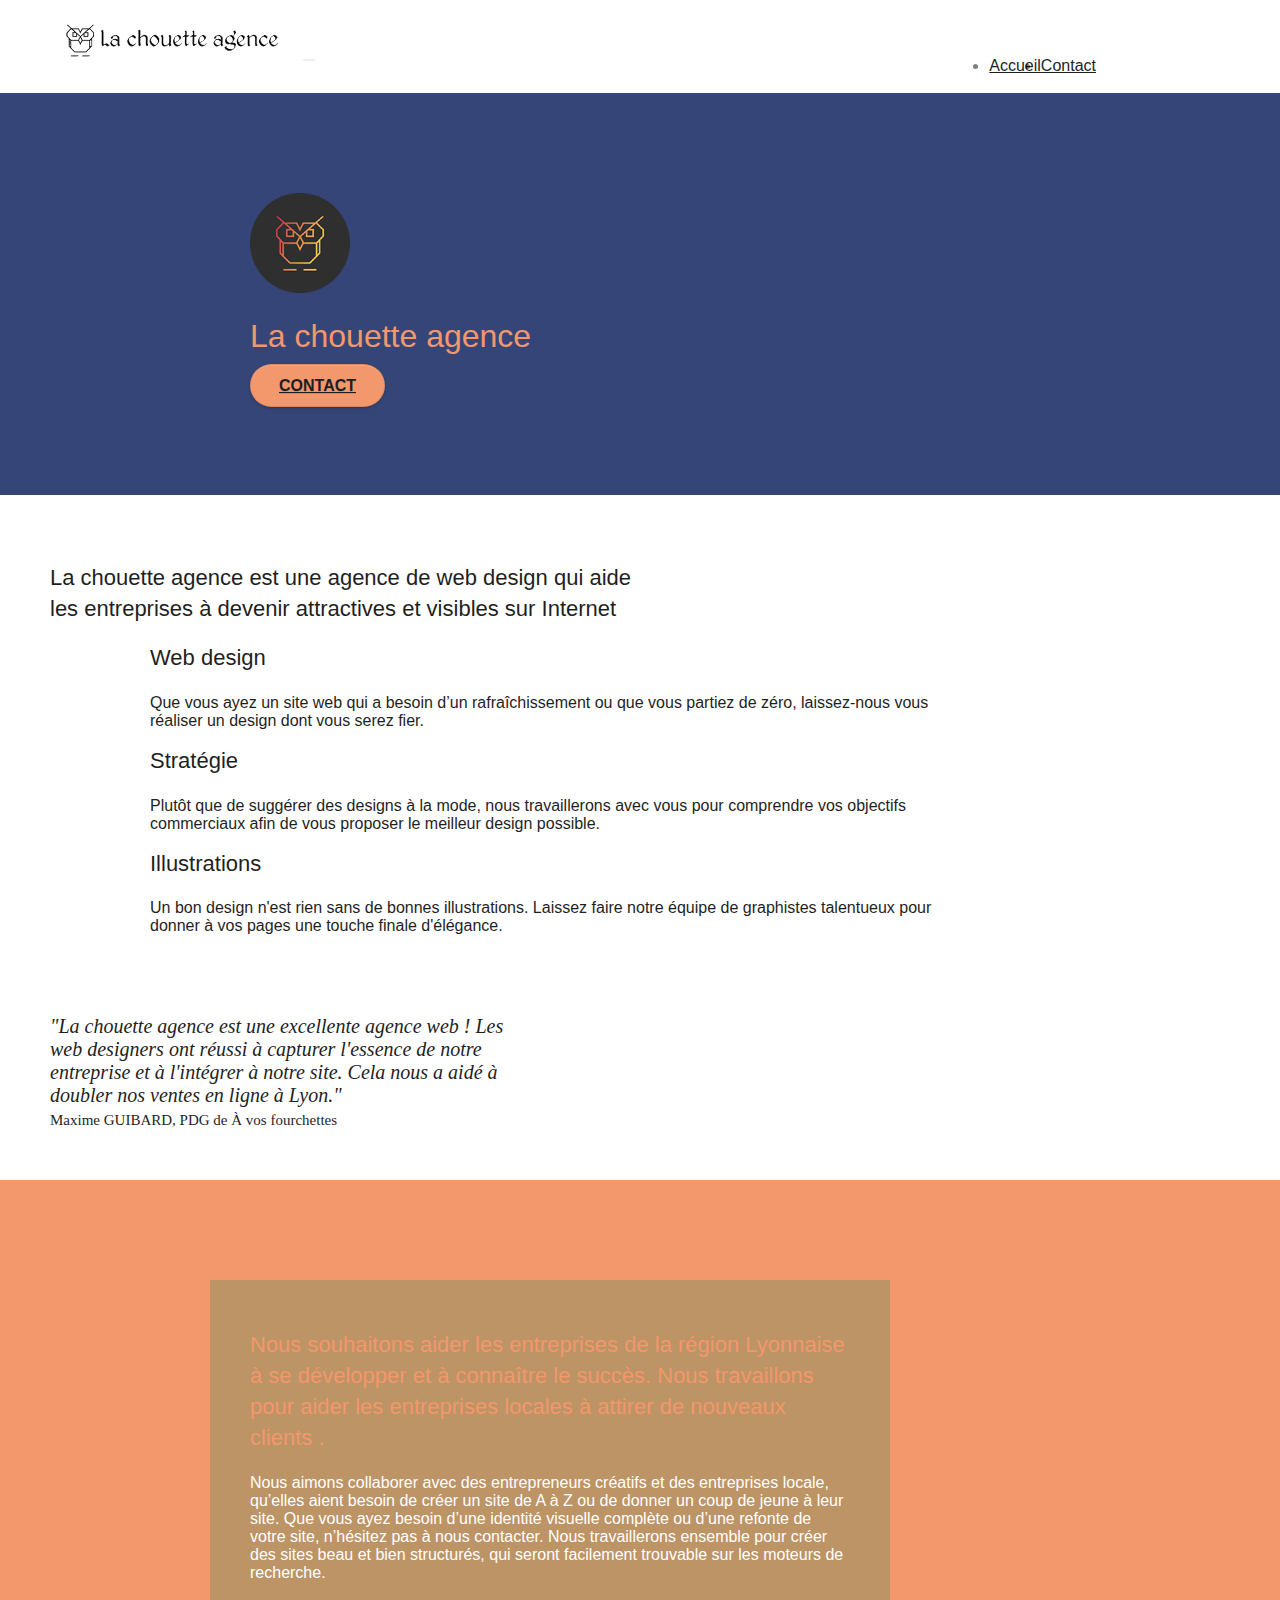
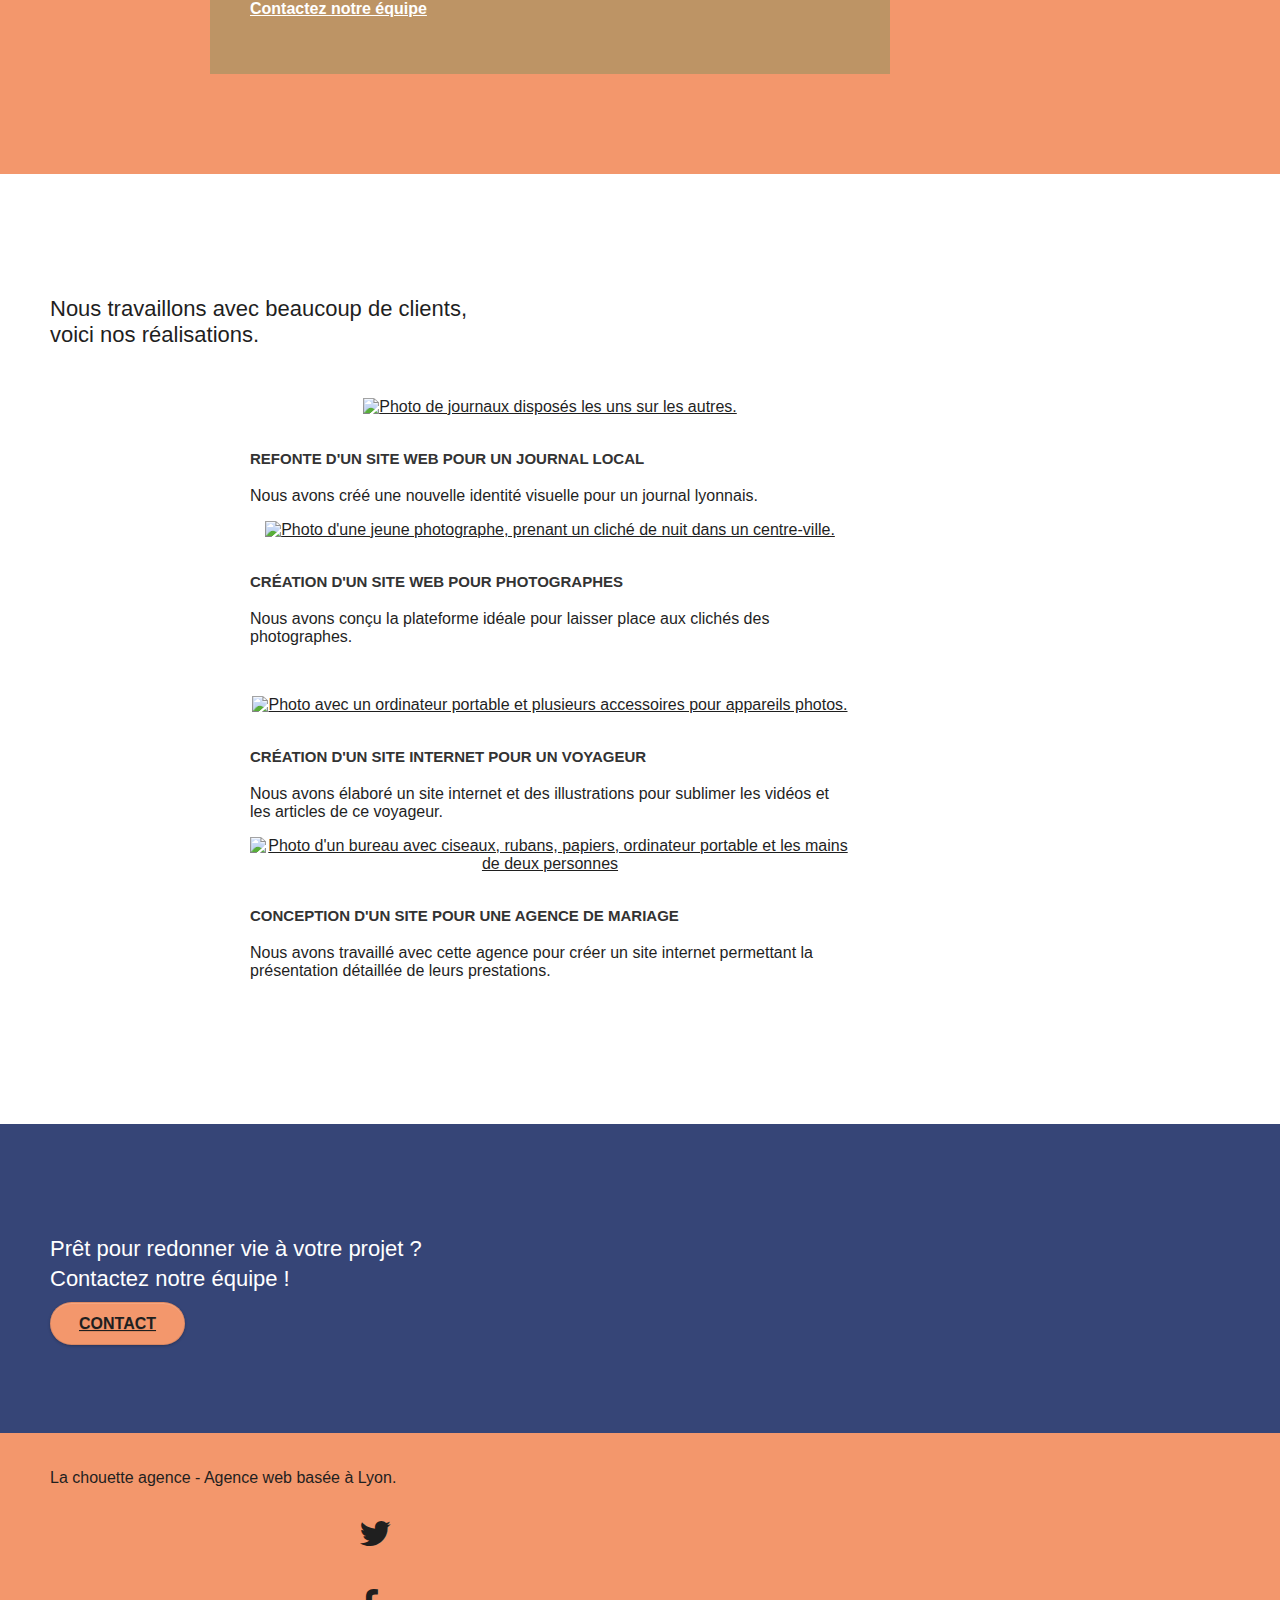
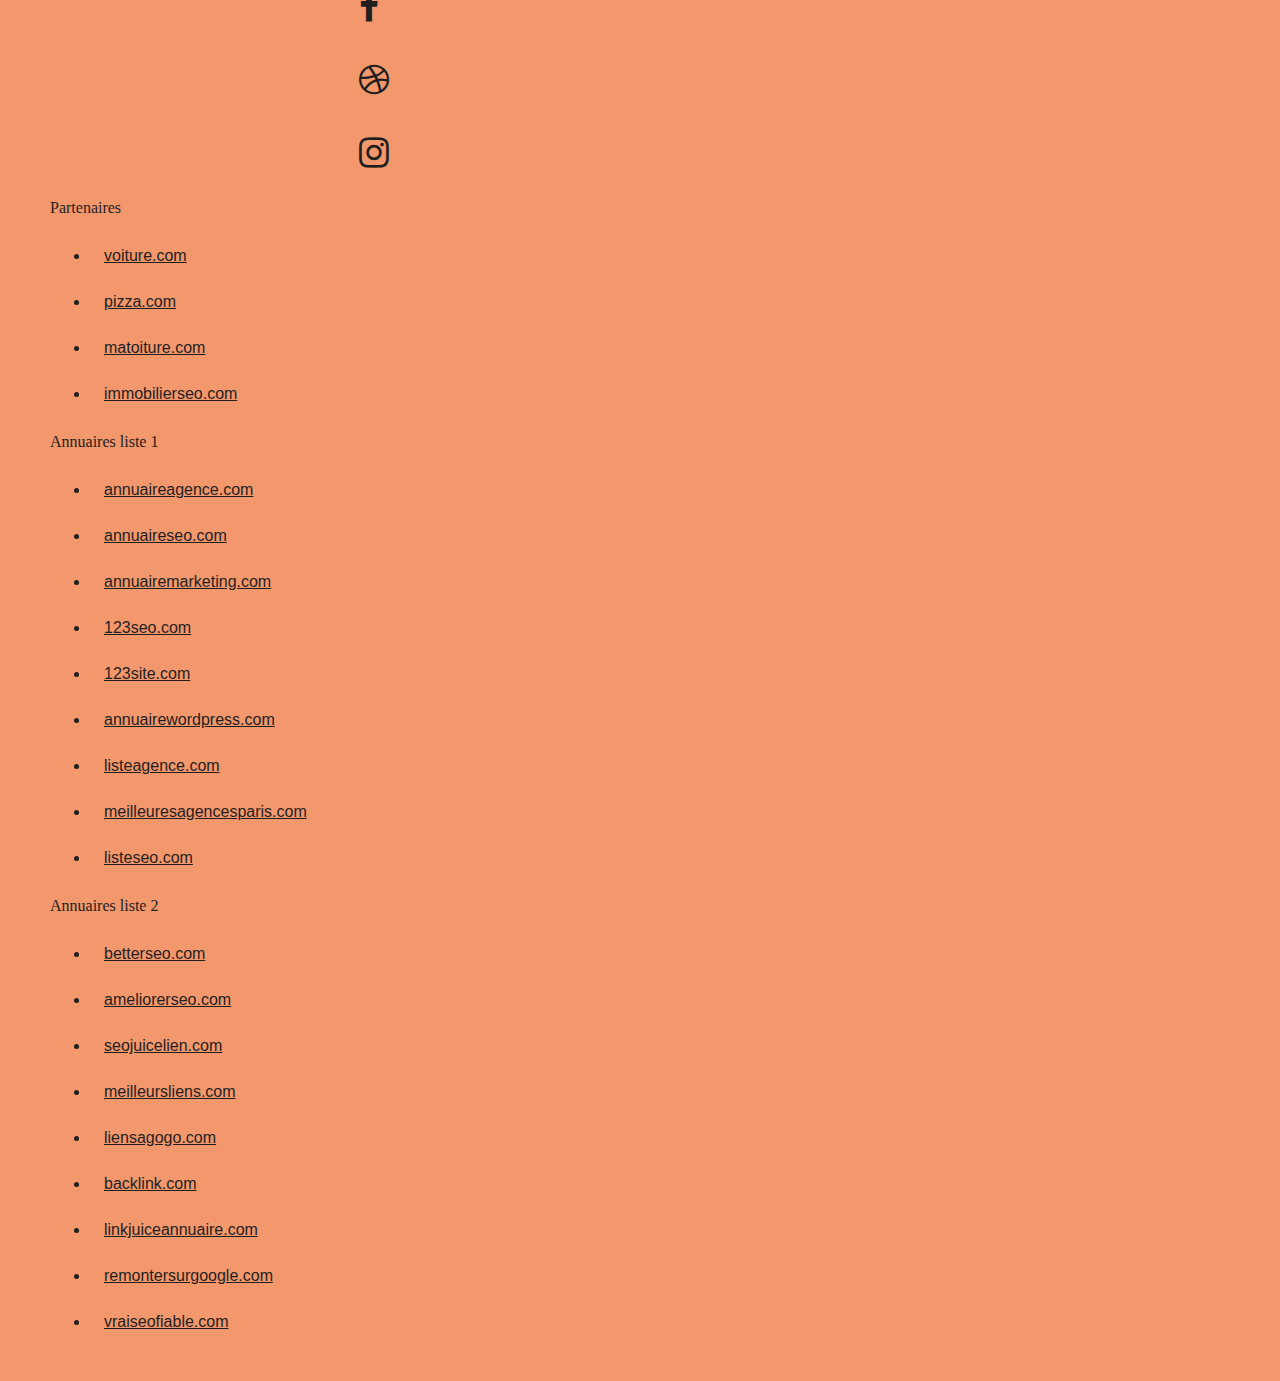
==== commit 1102e85a: "img/googlebot" ====
--- a/index.html
+++ b/index.html
@@ -6,9 +6,10 @@
 	<meta name="title" content="La chouette agence, le web design façon Lyonnaise">
 	<meta name="description" content="La chouette agence experte en web design, accompagne les entreprises de la région lyonnaise dans leur développement et à connaître le succès.">
 	<meta name="robots" content="index, follow">
+	<meta name="googlebot" content="index, follow">
 	<meta name="viewport" content="width=device-width, initial-scale=1.0, viewport-fit=cover">
     <link rel="shortcut icon" type="image/png" href="favicon.jpg">
-    
+    <link rel=”canonical” href=”http://www.lachouetteagence.fr/index.html”>
 	<link rel="stylesheet" type="text/css" href="./css/bootstrap.min.css">
 	<link rel="stylesheet" type="text/css" href="style.min.css">
 	<link rel="stylesheet" type="text/css" href="./css/et-line.min.css">
@@ -40,7 +41,7 @@
 		<nav class="navbar row">
 			<div class="navbar-header">
 				
-				<a aria-label="Lien vers la page d'accueil" class="navbar-brand" href="index.html"><img src="img/la-chouette-agence.png" alt="Logo de la chouette agence" height="40" /></a>
+				<a aria-label="Lien vers la page d'accueil" class="navbar-brand" href="index.html"><img src="img/la-chouette-agence.png" alt="Logo et enseigne de la chouette agence" height="40" /></a>
 				
 				<button id="nav-toggle" type="button" class="ui-navbar-toggle navbar-toggle" data-toggle="collapse" data-target=".navbar-1">
 					<span class="sr-only">Toggle navigation</span><span class="icon-bar"></span><span class="icon-bar"></span><span class="icon-bar"></span>
@@ -67,7 +68,7 @@
 	<div class="container bloc-lg">
 		<div class="row tight-width-whitespace">
 			<div class="col-sm-12">
-				<img src="img/logo-la-chouette-agence.png" class="center-block image-resize-mode" width="100" alt="La chouette agence, agence web Lyonnaise, création logo lyonnais" />
+				<img src="img/logo-la-chouette-agence.png" class="center-block image-resize-mode" width="100" alt="Logo de la chouette agence, agence web Lyonnaise" />
 				<h1 class="text-center hero-bloc-text tc-white ">
 					La chouette agence
 				</h1>
